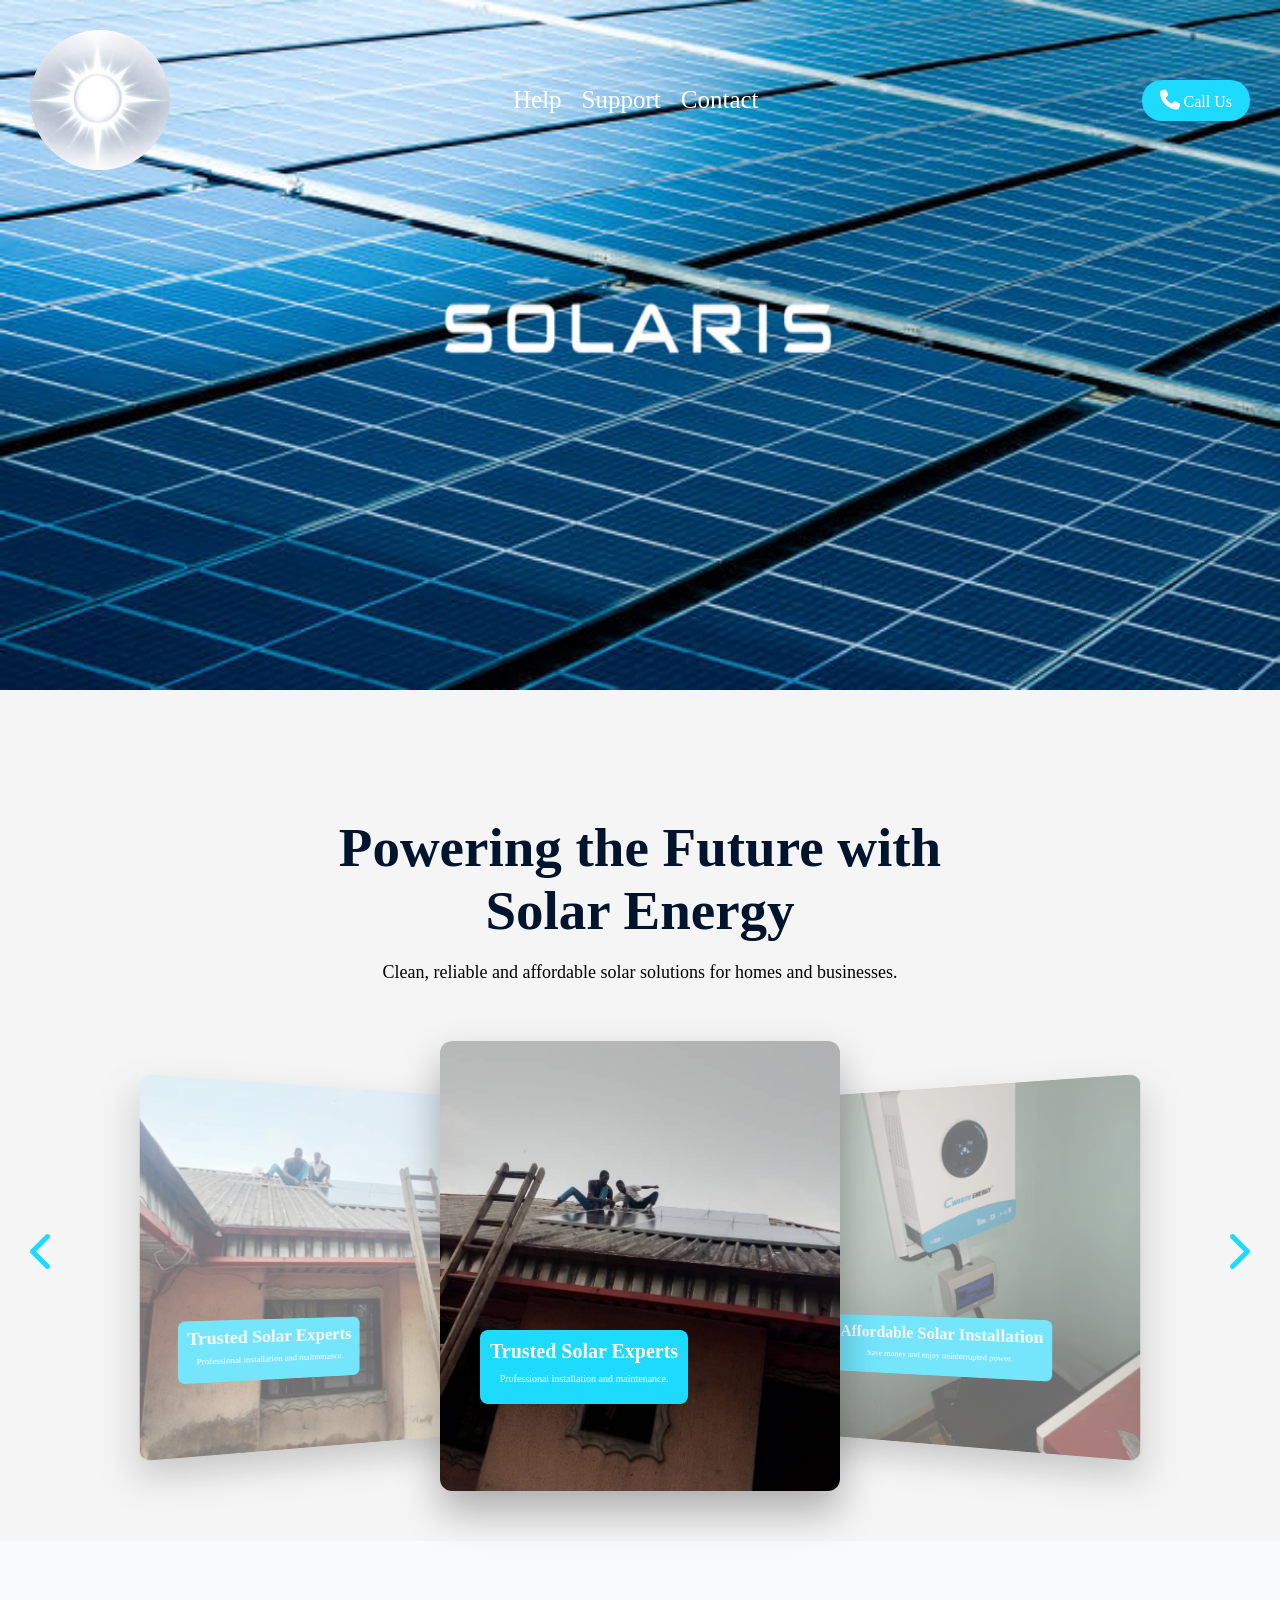
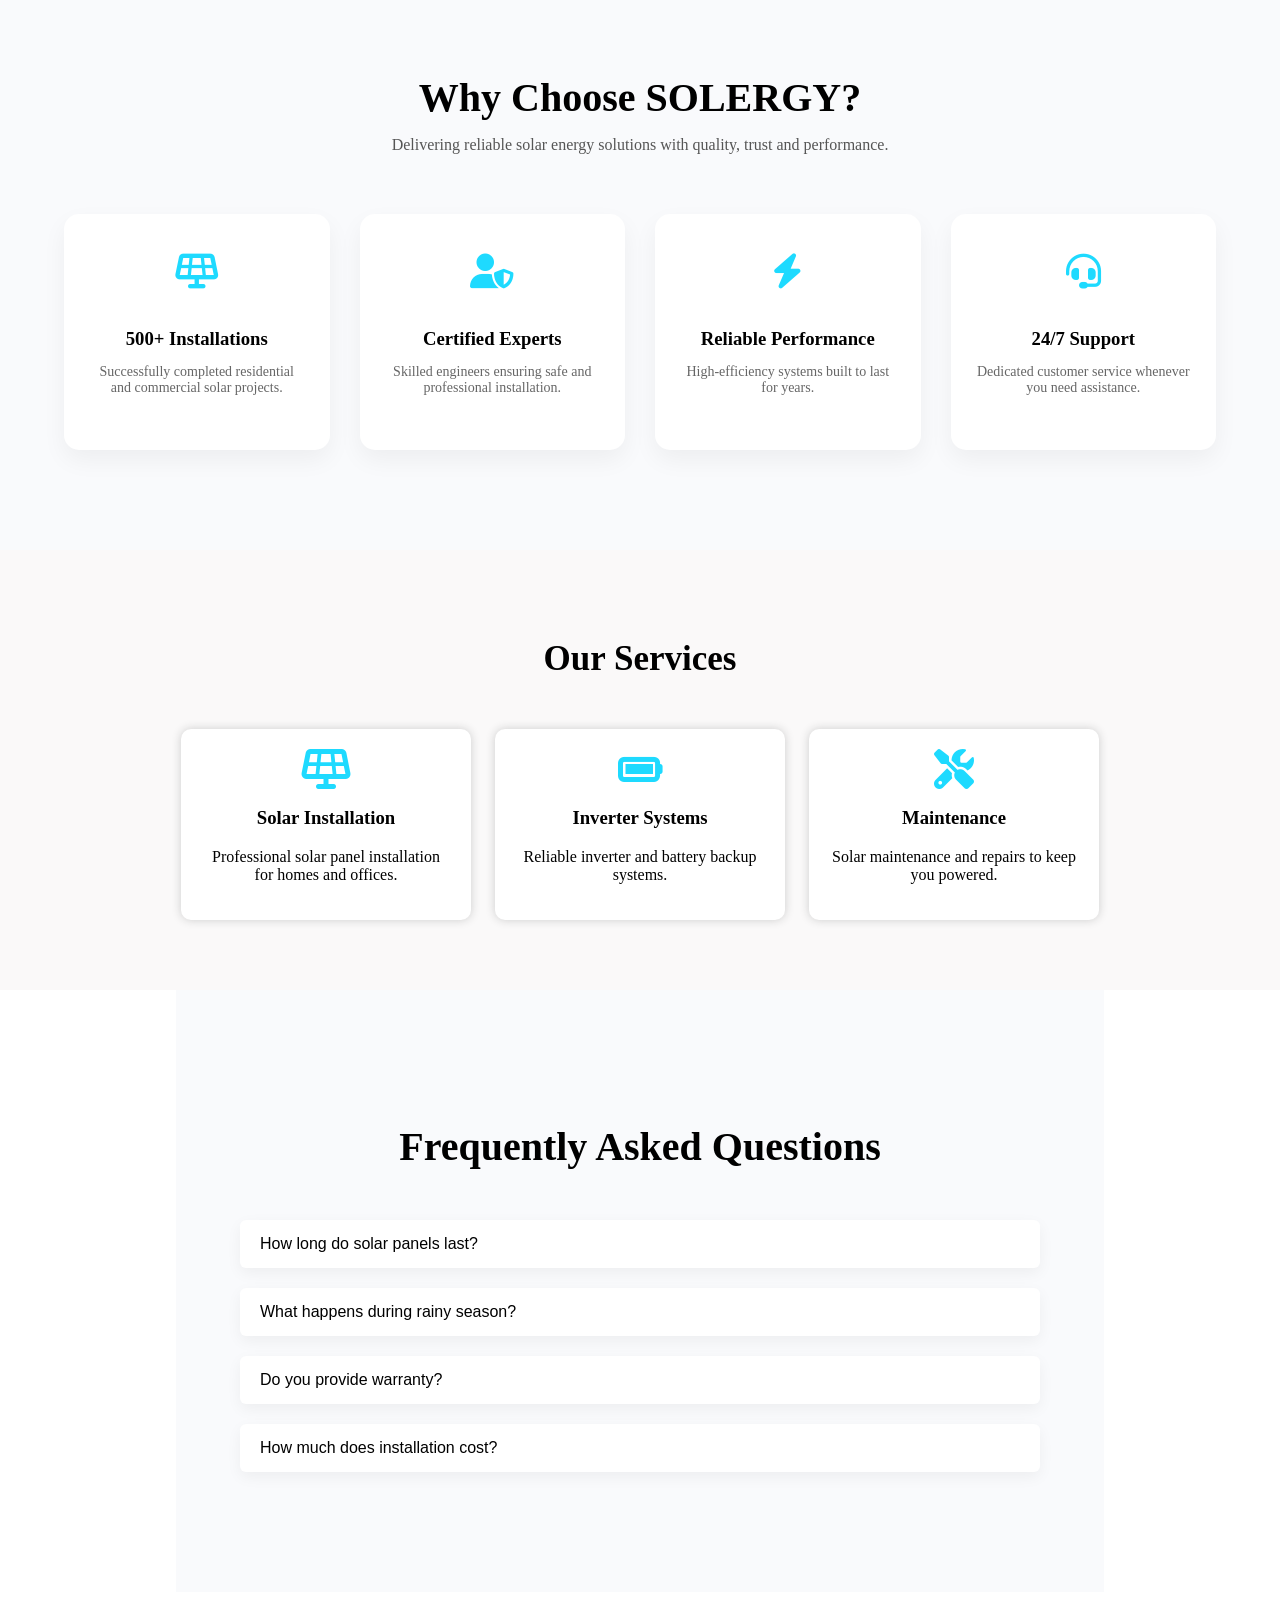
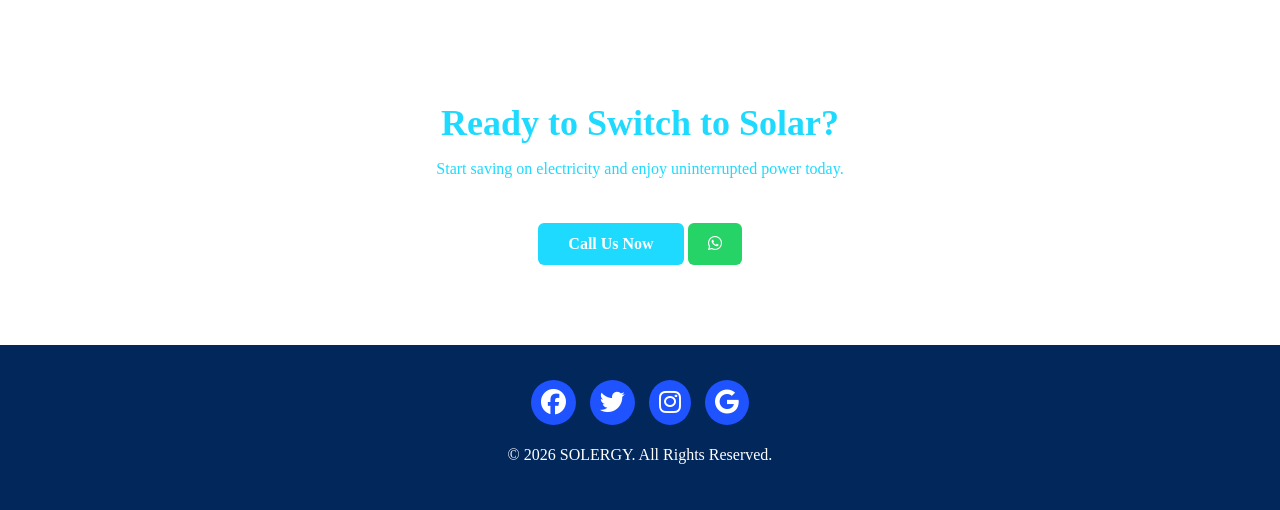
==== index.html @ 92fc2ad8 "I made changes to every file" ====
<!DOCTYPE html>
<html lang="en">
<head>
    <meta charset="UTF-8">
    <meta name="viewport" content="width=device-width, initial-scale=1.0">
    <link rel="stylesheet" href="index.css">
    <link rel="shortcut icon" href="images/new-folder-1/logoimg2.png" type="image/x-icon">
    <link rel="stylesheet" href="https://cdnjs.cloudflare.com/ajax/libs/font-awesome/6.6.0/css/all.min.css" />
    <title>SOLERGY</title>
</head>
<body>
    <header class="navbar">
        <div class="flex">
            <div class="logo-img">
                <img src="images/new-folder-1/logoimg2.png" alt="logo" class="logo-img">
            </div>
            <div class="help">
                <ul>
                    <li>Help</li>
                    <li>Support</li>
                    <li>Contact</li>
                </ul>
            </div>
            <div class="nav-right">
                <a href="tel:+2348136838517" class="call-btn">
                    <i class="fa fa-phone"></i> Call Us
                </a>
            </div>
        </div>
        <div class="logo">
            <img src="images/new-folder-1/SOLARIS.png" alt="logo2" class="logo-img-2">
        </div>
    </header>
    <section class="hero">

        <div class="hero-left">
            <h2>Powering the Future with Solar Energy</h2>
            <p>
                Clean, reliable and affordable solar solutions for homes and businesses.
            </p>
        </div>

        <div class="hero-right">
            <div class="slider">

                <div class="slide active">
                    <img src="images/new-folder-1/slide1.jpg" alt="Solar 1">
                    <div class="slide-content">
                        <h2>Trusted Solar Experts</h2>
                        <p>Professional installation and maintenance.</p>
                    </div>
                </div>

                <div class="slide">
                    <img src="images/new-folder-1/slide2.jpg" alt="Solar 2">
                    <div class="slide-content">
                        <h2>Affordable Solar Installation</h2>
                        <p>Save money and enjoy uninterrupted power.</p>
                    </div>
                </div>

                <div class="slide">
                    <img src="images/new-folder-1/slide3.jpg" alt="Solar 3">
                    <div class="slide-content">
                        <h2>Powering Nigeria With Clean Energy</h2>
                        <p>Reliable solar solutions for homes & businesses.</p>
                    </div>
                </div>

                <div class="slide">
                    <img src="images/new-folder-1/slide4.jpg" alt="Solar 4">
                    <div class="slide-content">
                        <h2>Trusted Solar Experts</h2>
                        <p>Professional installation and maintenance.</p>
                    </div>
                </div>

                <div class="slide">
                    <img src="images/new-folder-1/slide5.jpg" alt="Solar 5">
                    <div class="slide-content">
                        <h2>Trusted Solar Experts</h2>
                        <p>Professional installation and maintenance.</p>
                    </div>
                </div>

                <div class="slide">
                    <img src="images/new-folder-1/slide6.jpg" alt="Solar 6">
                    <div class="slide-content">
                        <h2>Trusted Solar Experts</h2>
                        <p>Professional installation and maintenance.</p>
                    </div>
                </div>

                <div class="slide">
                    <img src="images/new-folder-1/slide7.jpg" alt="Solar 7">
                    <div class="slide-content">
                        <h2>Trusted Solar Experts</h2>
                        <p>Professional installation and maintenance.</p>
                    </div>
                </div>

                <div class="slide">
                    <img src="images/new-folder-1/slide8.jpg" alt="Solar 8">
                    <div class="slide-content">
                        <h2>Trusted Solar Experts</h2>
                        <p>Professional installation and maintenance.</p>
                    </div>
                </div>

                <button class="prev"><i class="fa fa-chevron-left"></i></button>
                <button class="next"><i class="fa fa-chevron-right"></i></button>
            </div>
        </div>
    </section>

    <section class="why-us">
        <div class="container">
            <h2>Why Choose SOLERGY?</h2>
            <p class="why-sub">
                Delivering reliable solar energy solutions with quality, trust and performance.
            </p>

            <div class="why-grid">

                <div class="why-card">
                    <i class="fa-solid fa-solar-panel"></i>
                    <h3>500+ Installations</h3>
                    <p>Successfully completed residential and commercial solar projects.</p>
                </div>

                <div class="why-card">
                    <i class="fa-solid fa-user-shield"></i>
                    <h3>Certified Experts</h3>
                    <p>Skilled engineers ensuring safe and professional installation.</p>
                </div>

                <div class="why-card">
                    <i class="fa-solid fa-bolt"></i>
                    <h3>Reliable Performance</h3>
                    <p>High-efficiency systems built to last for years.</p>
                </div>

                <div class="why-card">
                    <i class="fa-solid fa-headset"></i>
                    <h3>24/7 Support</h3>
                    <p>Dedicated customer service whenever you need assistance.</p>
                </div>

            </div>
        </div>
    </section>

    <section class="services">
        <h2>Our Services</h2>

        <div class="service-box">
            <i class="fa-solid fa-solar-panel"></i>
            <h3>Solar Installation</h3>
            <p>Professional solar panel installation for homes and offices.</p>
        </div>

        <div class="service-box">
            <i class="fa-solid fa-battery-full"></i>
            <h3>Inverter Systems</h3>
            <p>Reliable inverter and battery backup systems.</p>
        </div>

        <div class="service-box">
            <i class="fa-solid fa-screwdriver-wrench"></i>
            <h3>Maintenance</h3>
            <p>Solar maintenance and repairs to keep you powered.</p>
        </div>
    </section>

    <section class="faq">
        <h2>Frequently Asked Questions</h2>

        <div class="faq-item">
            <button class="faq-question">
                How long do solar panels last?
            </button>
            <div class="faq-answer">
                <p>Solar panels typically last 25-30 years with proper maintenance.</p>
            </div>
        </div>

        <div class="faq-item">
            <button class="faq-question">
                What happens during rainy season?
            </button>
            <div class="faq-answer">
                <p>Solar panels still generate power during cloudy days, and battery systems store excess energy.</p>
            </div>
        </div>

        <div class="faq-item">
            <button class="faq-question">
                Do you provide warranty?
            </button>
            <div class="faq-answer">
                <p>Yes, we offer manufacturer warranty and installation guarantee.</p>
            </div>
        </div>

        <div class="faq-item">
            <button class="faq-question">
                How much does installation cost?
            </button>
            <div class="faq-answer">
                <p>Costs depend on your power needs. Contact us for a customized quote.</p>
            </div>
        </div>
    </section>

    <section class="cta">
        <h2>Ready to Switch to Solar?</h2>
        <p>Start saving on electricity and enjoy uninterrupted power today.</p>
        <a href="tel:+2348136838517" class="cta-btn">Call Us Now</a>

        <a href="https://wa.me/2348136838517?text=Hello%20I%20am%20interested%20in%20your%20solar%20installation%20services" 
        class="whatsapp-float" 
        target="_blank">
        <i class="fab fa-whatsapp"></i>
    </a>
    </section>

    <footer>
        <div class="social-links">
            <span>
                <i class="fab fa-facebook"></i>
                <i class="fab fa-twitter"></i>
                <i class="fab fa-instagram"></i>
                <i class="fab fa-google"></i>
            </span>
        </div>
        <p>© 2026 SOLERGY. All Rights Reserved.</p>
    </footer>

    <script src="index.js"></script>
</body>
</html>
---- index.css ----
body{
    margin: 0;
    padding: 0;
}
.logo {
    display: flex;
    justify-content: center;
    align-items: center;
}

.logo-img {
    width: 140px;
    height: 140px;
    border: none;
    border-radius: 70px;
}
.logo-img-2{
    width: 700px;
    height: 700px;
    margin-top: -200px;
}

.navbar {
    background: url('./images/new-folder-1/solar10.jpg') no-repeat center center;
    background-size: cover;
    display: grid;
    height: 70vh;
    padding: 30px;
}
.flex {
    display: flex;
    justify-content: space-between;
    align-items: center;
}

.nav-right {
    display: flex;
    align-items: center;
    color: #fff;
}

.nav-right i {
    font-size: 20px;
    cursor: pointer;
}

.call-btn {
    background: rgb(30, 218, 255);
    padding: 10px 18px;
    border-radius: 20px;
    color: #fff;
    text-decoration: none;
    font-size: 16px;
}

.call-btn:hover {
    background: #0051cc;
}
.help{
    display: flex;
    align-items: center;
    color: #fff;
}
.help ul{
    display: flex;
    list-style: none;
    gap: 20px;
    cursor: pointer;
    font-size: 25px;
    margin-right: 80px;
}
.help li:hover{
    color: rgb(30, 218, 255);
}
/* .social-links {
    display: flex;
    justify-content: center;
    gap: 15px;
    margin-bottom: 10px;
} */
.hero {
    display: flex;
    flex-direction: column;
    align-items: center;
    justify-content: center;
    text-align: center;
    padding: 80px 5%;
    gap: 40px;
    background: #f5f5f5;
}


.hero-left {
    max-width: 700px;
}

.hero-left h2 {
    font-size: 55px;
    margin-bottom: 20px;
    color: #01142e;
    font-family: 'Times New Roman', Times, serif;
}

.hero-left p {
    font-size: 18px;
}

.hero-right {
    display: flex;
    justify-content: center;
    width: 100%;
    gap: 100px;
}

/* .slider {
    width: 100%;
    max-width: 600px;
    height: 400px;
} */


.slider {
    position: relative;
    width: 650px;
    height: 420px;
    margin: auto;
    perspective: 1200px;
}

.slide {
    position: absolute;
    top: 0;
    left: 50%;
    transform: translateX(-50%) scale(0.7);
    opacity: 0;
    transition: all 0.6s ease;
    z-index: 0;
}

.slide img {
    width: 400px;
    height: 450px;
    object-fit: cover;
    border-radius: 12px;
    box-shadow: 0 20px 40px rgba(0,0,0,0.3);
}

.slide.active {
    transform: translateX(-50%) scale(1);
    opacity: 1;
    z-index: 3;
}

.slide.prev-slide {
    transform: translateX(-130%) scale(0.8) rotateY(25deg);
    opacity: 0.6;
    z-index: 2;
}

.slide.next-slide {
    transform: translateX(30%) scale(0.8) rotateY(-25deg);
    opacity: 0.6;
    z-index: 2;
}

.prev, .next {
    position: absolute;
    top: 50%;
    transform: translateY(-50%);
    width: 55px;
    height: 55px;
    border-radius: 50%;
    background: #f5f5f5;
    border: none;
    color: rgb(30, 218, 255);
    font-size: 40px;
    cursor: pointer;
    z-index: 10;
    transition: 0.3s ease;
    display: flex;
    align-items: center;
    justify-content: center;
}

.prev {
    left: -300px;
}

.next {
    right: -300px;
}

.slide-content {
    position: absolute;
    bottom: 20%;
    left: 10%;
    color: #fff;
    background: rgb(30, 218, 255);
    padding: 10px;
    border-radius: 8px;
}

.slide-content h2 {
    font-size: 20px;
    margin: 0;
}

.slide-content p {
    font-size: 10px;
}

.why-us {
    padding: 100px 5%;
    background: #f9fafc;
    text-align: center;
}

.why-us h2 {
    font-size: 40px;
    margin-bottom: 15px;
}

.why-sub {
    max-width: 600px;
    margin: 0 auto 60px;
    color: #555;
}

.why-grid {
    display: grid;
    grid-template-columns: repeat(auto-fit, minmax(250px, 1fr));
    gap: 30px;
}

.why-card {
    background: white;
    padding: 40px 25px;
    border-radius: 15px;
    box-shadow: 0 10px 25px rgba(0,0,0,0.05);
    transition: 0.3s ease;
}

.why-card i {
    font-size: 35px;
    color: rgb(30, 218, 255);
    margin-bottom: 20px;
}

.why-card h3 {
    margin-bottom: 10px;
}

.why-card p {
    font-size: 14px;
    color: #666;
}

.why-card:hover {
    transform: translateY(-10px);
    box-shadow: 0 15px 35px rgba(0,0,0,0.1);
}

.services {
    padding: 60px 20px;
    text-align: center;
    background-color: rgb(250, 249, 249);
}

.services h2 {
    font-size: 35px;
    margin-bottom: 40px;
}

.service-box {
    display: inline-block;
    width: 250px;
    padding: 20px;
    margin: 10px;
    box-shadow: 0 0 10px #ccc;
    border-radius: 10px;
    background-color: #fff;
    transition: 0.3s ease;
}

.service-box:hover {
    transform: translateY(-10px);
}

.service-box i {
    font-size: 40px;
    color: rgb(30, 218, 255);
}

.faq {
    padding: 100px 5%;
    background: #f9fafc;
    max-width: 800px;
    margin: auto;
}

.faq h2 {
    text-align: center;
    font-size: 40px;
    margin-bottom: 50px;
}

.faq-item {
    margin-bottom: 20px;
}

.faq-question {
    width: 100%;
    padding: 15px 20px;
    font-size: 16px;
    background: white;
    border: none;
    text-align: left;
    cursor: pointer;
    border-radius: 6px;
    box-shadow: 0 5px 15px rgba(0,0,0,0.05);
    transition: 0.3s;
}

.faq-question:hover {
    background: rgb(30, 218, 255);
    color: white;
}

.faq-answer {
    max-height: 0;
    overflow: hidden;
    transition: max-height 0.4s ease;
    background: white;
    padding: 0 20px;
}

.faq-answer p {
    padding: 15px 0;
    color: #555;
}

.cta {
    background: white;
    color: rgb(30, 218, 255);
    text-align: center;
    padding: 80px 20px;
}

.cta h2 {
    font-size: 36px;
    margin-bottom: 15px;
}

.cta p {
    margin-bottom: 25px;
}

.cta-btn {
    display: inline-block;
    padding: 12px 30px;
    background: rgb(30, 218, 255);
    color: white;
    text-decoration: none;
    border-radius: 6px;
    font-weight: bold;
    transition: 0.3s;
}

.cta-btn:hover {
    background: #1e4eff;
}

.whatsapp-float {
    display: inline-block;
    margin-top: 20px;
    background: #25D366;
    color: white;
    padding: 12px 20px;
    border-radius: 6px;
    text-decoration: none;
    font-weight: bold;
    transition: 0.3s ease;
}

.whatsapp-float:hover {
    transform: scale(1.1);
    box-shadow: 0 10px 25px rgba(0,0,0,0.3);
}

@keyframes pulse {
    0% { transform: scale(1); }
    50% { transform: scale(1.1); }
    100% { transform: scale(1); }
}

.whatsapp-float {
    animation: pulse 2s infinite;
}

footer {
    background: #02275b;
    color: #fff;
    text-align: center;
    padding: 30px;
}
.social-links i {
    background: rgb(30, 83, 255);
    padding: 10px;
    border-radius: 50%;
    margin: 5px;
    font-size: 25px;
    cursor: pointer;
}

/* @media (max-width: 768px) {
    .help ul {
        display: none;
        flex-direction: column;
        background: #000;
        position: absolute;
        top: 80px;
        right: 20px;
        padding: 20px;
    }

    .menu-icon {
        display: block;
    }
} */

@media (max-width: 768px) {
    .slider {
        width: auto;
        height: 300px;
    }

    .slide.prev-slide,
    .slide.next-slide {
        display: none;
    }

    .prev {
        position: absolute;
        width: 30px;
        height: 30px;
        font-size: 20px;
    }
    .next {
        position: absolute;
        width: 30px;
        height: 30px;
        font-size: 20px;
    }

    .slide-content h2 {
        font-size: 22px;
    }

    .slide-content p {
        font-size: 14px;
    }
}

@media (max-width: 768px) {

    .flex {
        flex-direction: column;
        gap: 20px;
        align-items: center;
        justify-content: center;
    }

    .help ul {
        margin-left: 10%;
        gap: 20px;
        font-size: 20px;
    }

    .call-btn {
        width: 80px;
    }

    .logo-img {
        width: 180px;
        height: 180px;
        border-radius: 50%;
    }

    .logo-img-2 {
        width: 400px;
        height: 300px;
        margin-top: -50px;
    }

}
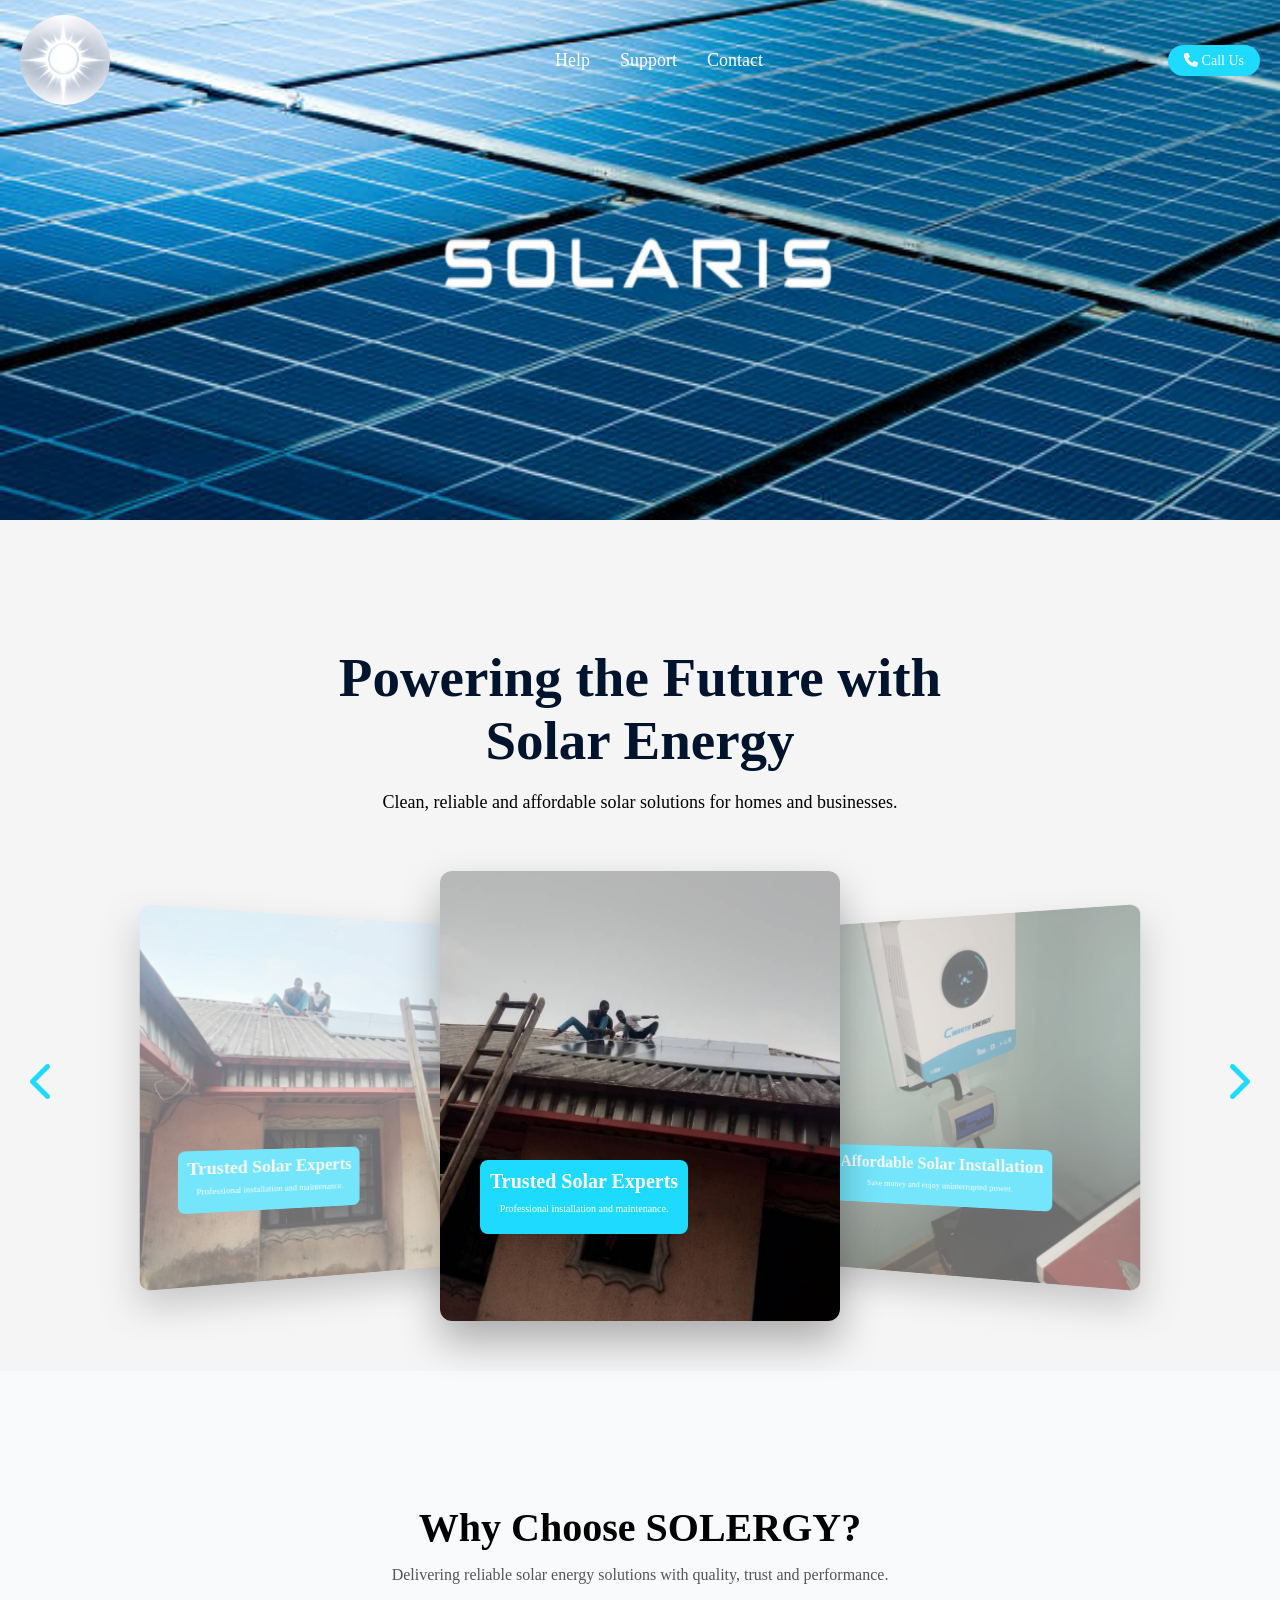
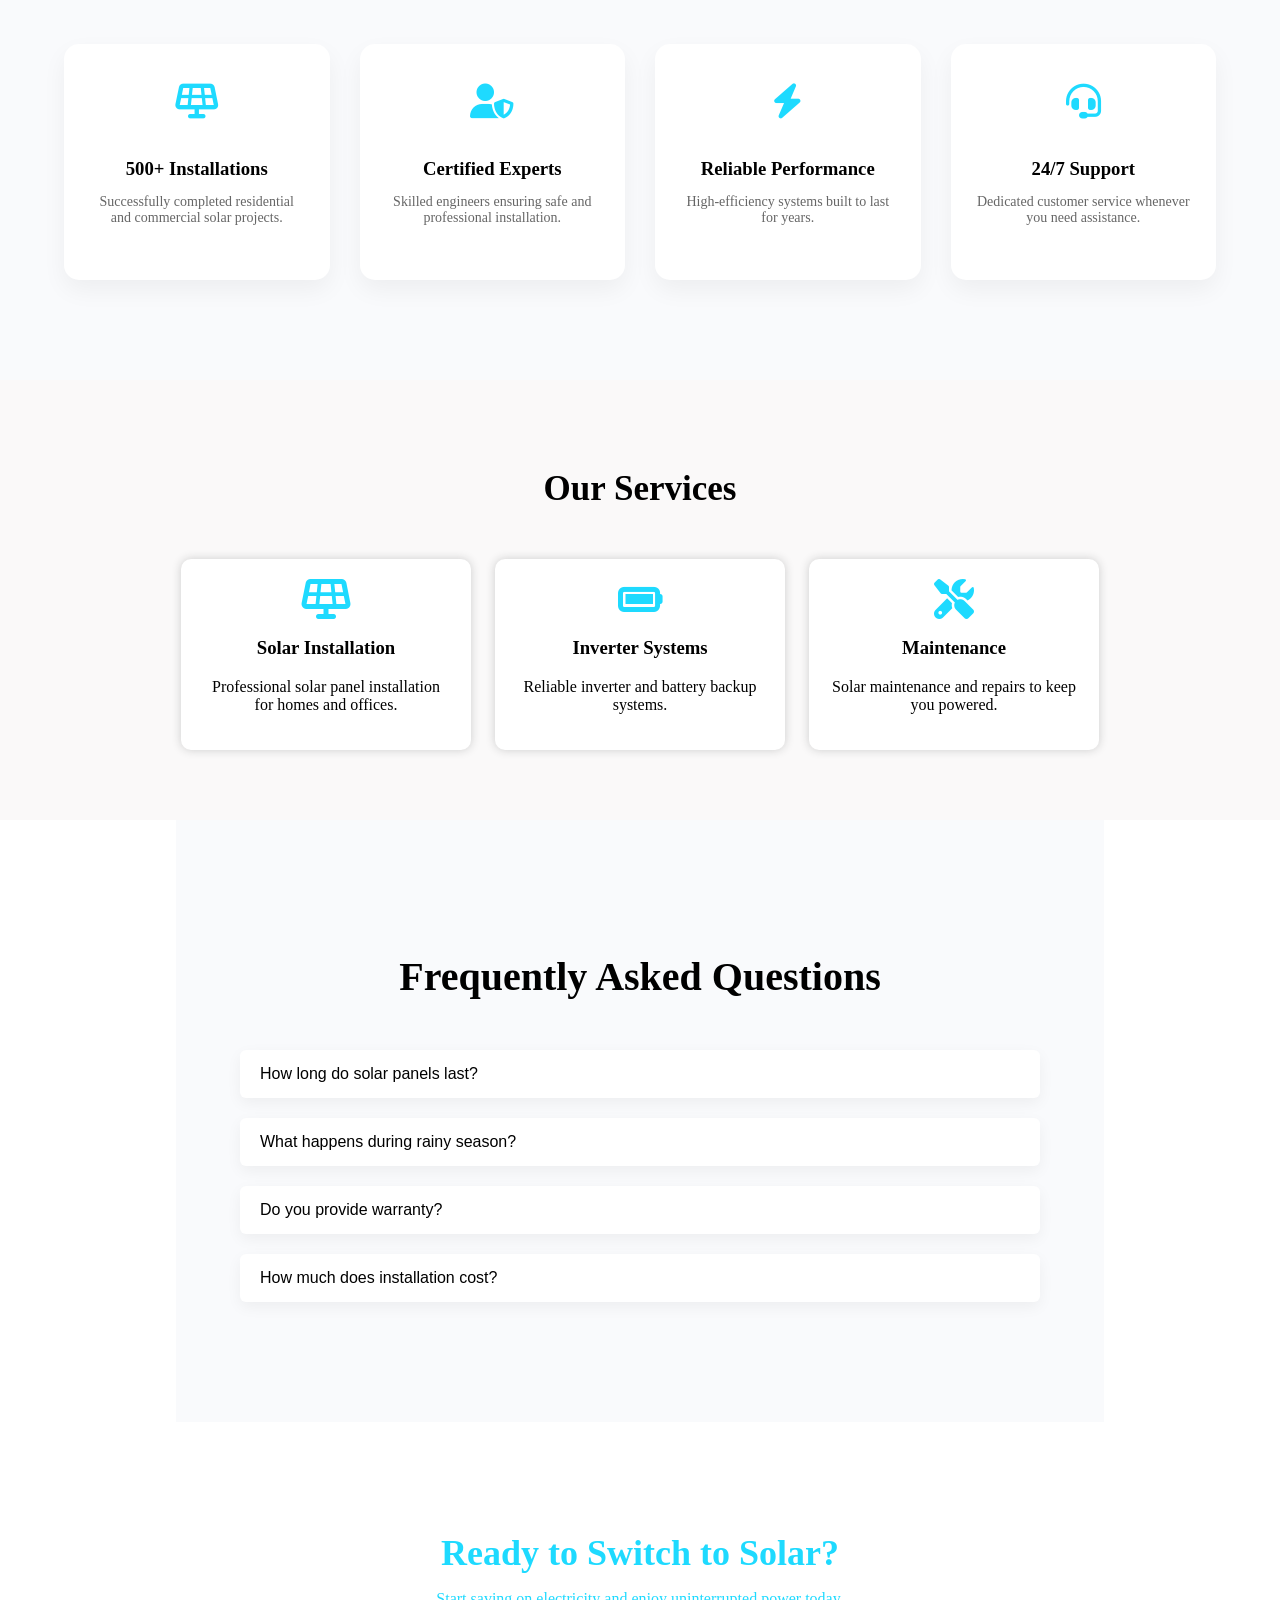
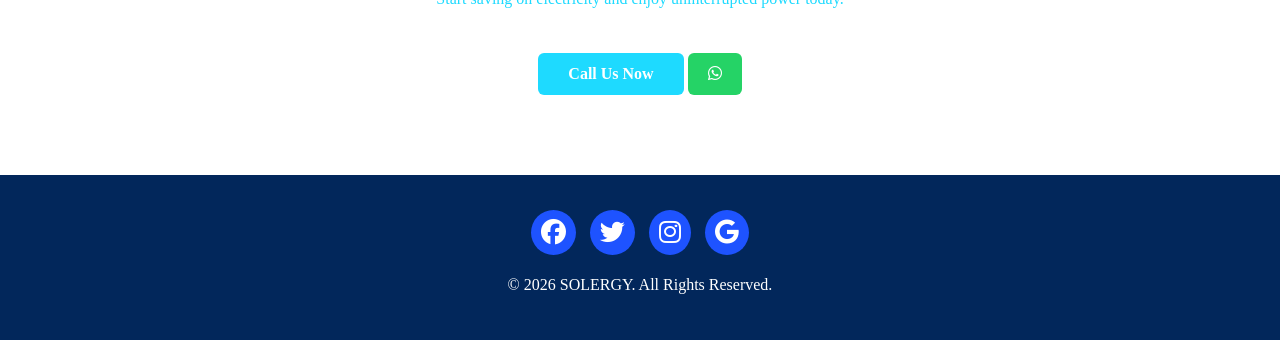
==== commit 1f3a7df4: ""I made canges to the file"" ====
--- a/index.html
+++ b/index.html
@@ -14,6 +14,11 @@
             <div class="logo-img">
                 <img src="images/new-folder-1/logoimg2.png" alt="logo" class="logo-img">
             </div>
+
+            <div class="menu-toggle" onclick="toggleMenu()">
+                <i class="fa fa-bars"></i>
+            </div>
+
             <div class="help">
                 <ul>
                     <li>Help</li>
--- a/index.css
+++ b/index.css
@@ -18,59 +18,58 @@
     width: 700px;
     height: 700px;
     margin-top: -200px;
+    margin-bottom: -100px;
 }
 
 .navbar {
     background: url('./images/new-folder-1/solar10.jpg') no-repeat center center;
     background-size: cover;
-    display: grid;
-    height: 70vh;
-    padding: 30px;
-}
+    padding: 15px 20px;
+}
+
 .flex {
     display: flex;
     justify-content: space-between;
     align-items: center;
 }
 
-.nav-right {
-    display: flex;
-    align-items: center;
-    color: #fff;
-}
-
-.nav-right i {
-    font-size: 20px;
+.logo-img img,
+.logo-img {
+    width: 90px;
+    height: 90px;
+}
+
+.help ul {
+    display: flex;
+    list-style: none;
+    gap: 30px;
+    font-size: 18px;
+    color: white;
+}
+
+.help li {
+    cursor: pointer;
+    transition: 0.3s;
+}
+
+.help li:hover {
+    color: rgb(30, 218, 255);
+}
+
+.menu-toggle {
+    display: none;
+    font-size: 28px;
+    color: white;
     cursor: pointer;
 }
 
 .call-btn {
     background: rgb(30, 218, 255);
-    padding: 10px 18px;
+    padding: 8px 16px;
     border-radius: 20px;
-    color: #fff;
+    color: white;
     text-decoration: none;
-    font-size: 16px;
-}
-
-.call-btn:hover {
-    background: #0051cc;
-}
-.help{
-    display: flex;
-    align-items: center;
-    color: #fff;
-}
-.help ul{
-    display: flex;
-    list-style: none;
-    gap: 20px;
-    cursor: pointer;
-    font-size: 25px;
-    margin-right: 80px;
-}
-.help li:hover{
-    color: rgb(30, 218, 255);
+    font-size: 14px;
 }
 /* .social-links {
     display: flex;
@@ -429,8 +428,69 @@
 } */
 
 @media (max-width: 768px) {
+
+    .menu-toggle {
+        display: block;
+    }
+
+    .help {
+        position: absolute;
+        top: 80px;
+        right: 20px;
+        background: rgba(0, 0, 0, 0.95);
+        width: 200px;
+        border-radius: 10px;
+        display: none;
+        padding: 20px;
+        box-shadow: 0 10px 30px rgba(0,0,0,0.3);
+    }
+
+    .help ul {
+        flex-direction: column;
+        gap: 15px;
+        font-size: 16px;
+    }
+
+    .help.active {
+        display: block;
+        animation: slideDown 0.3s ease;
+    }
+
+    .nav-right {
+        display: none;
+    }
+
+    .logo-img {
+        width: 70px;
+        height: 70px;
+    }
+
+}
+
+@media (max-width: 768px) {
+    .call-btn {
+        font-size: 0;
+    }
+
+    .call-btn i {
+        font-size: 18px;
+    }
+}
+
+@keyframes slideDown {
+    from {
+        opacity: 0;
+        transform: translateY(-10px);
+    }
+    to {
+        opacity: 1;
+        transform: translateY(0);
+    }
+}
+
+@media (max-width: 768px) {
     .slider {
-        width: auto;
+        width: 300px;
         height: 300px;
     }
 
@@ -440,12 +500,14 @@
     }
 
     .prev {
+        display: none;
         position: absolute;
         width: 30px;
         height: 30px;
         font-size: 20px;
     }
     .next {
+        display: none;
         position: absolute;
         width: 30px;
         height: 30px;
@@ -461,9 +523,9 @@
     }
 }
 
-@media (max-width: 768px) {
-
-    .flex {
+/* @media (max-width: 768px) { */
+
+    /* .flex {
         flex-direction: column;
         gap: 20px;
         align-items: center;
@@ -492,4 +554,4 @@
         margin-top: -50px;
     }
 
-}+} */
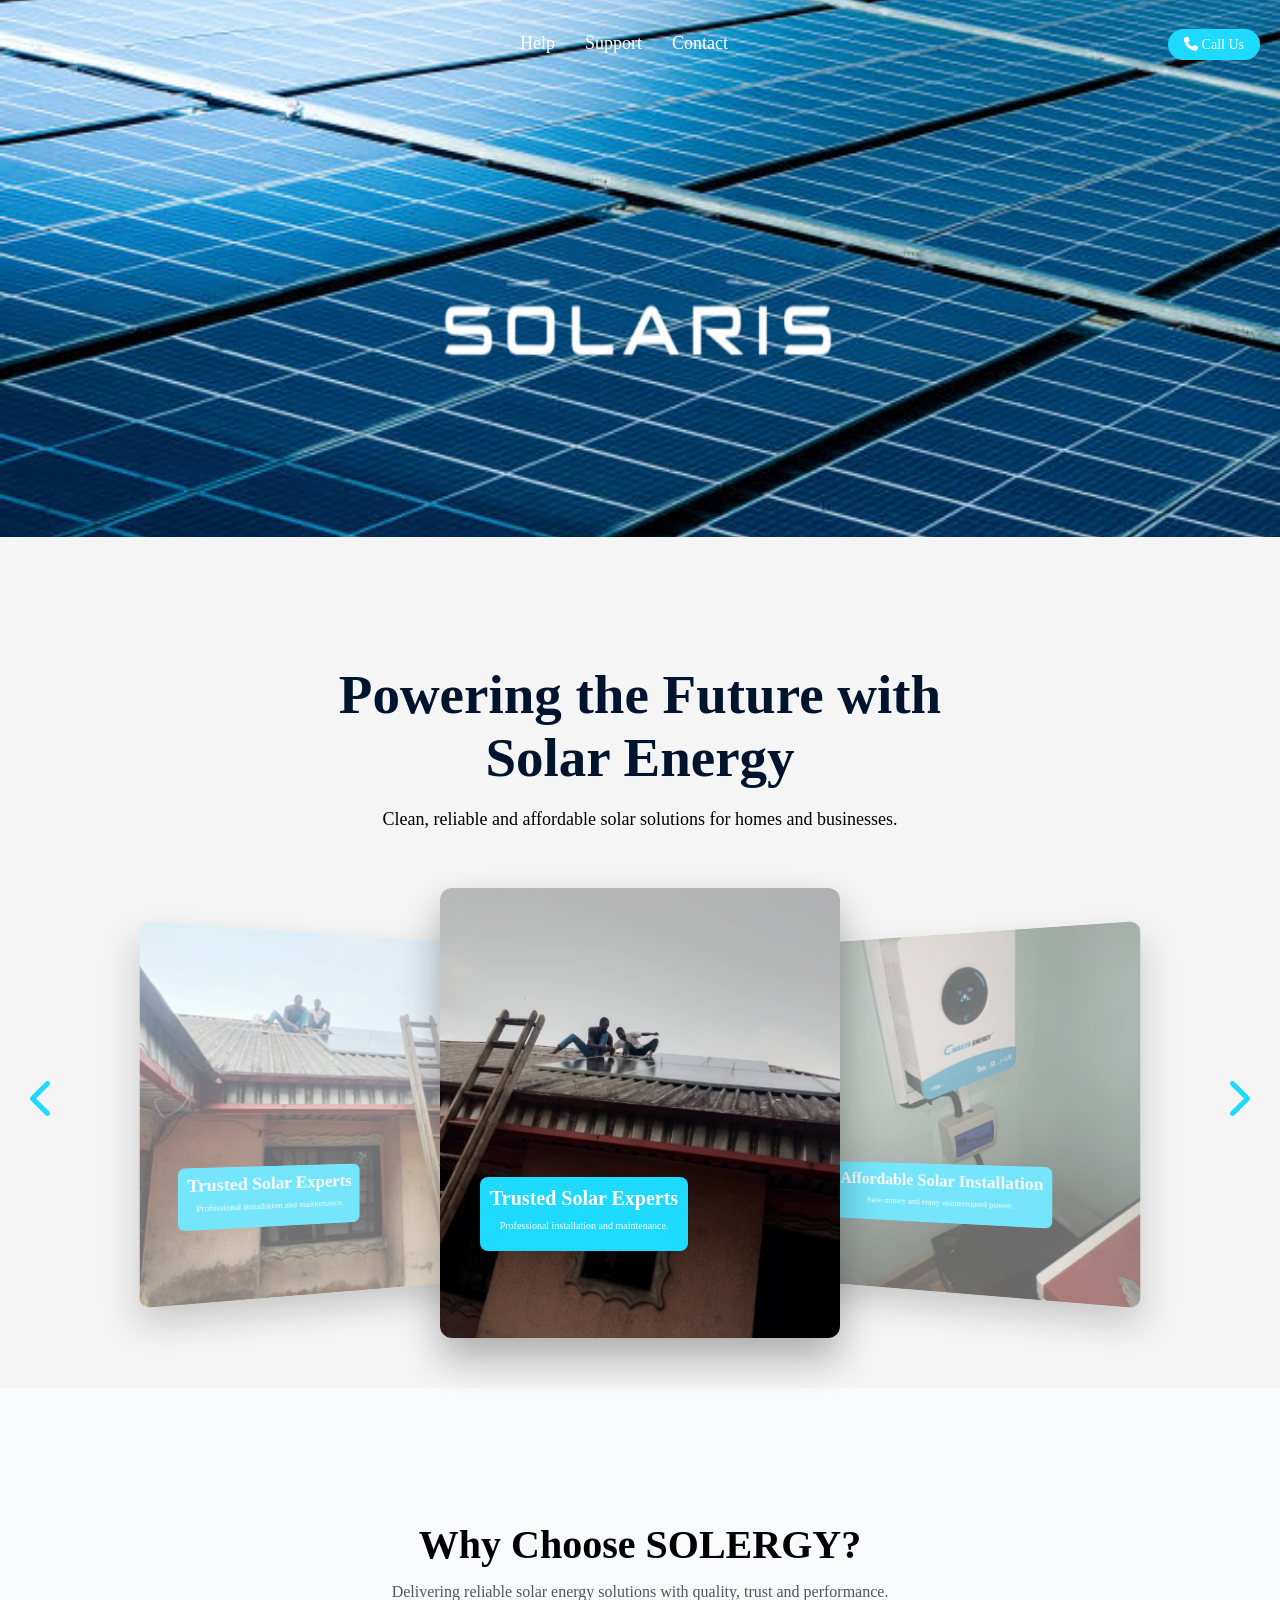
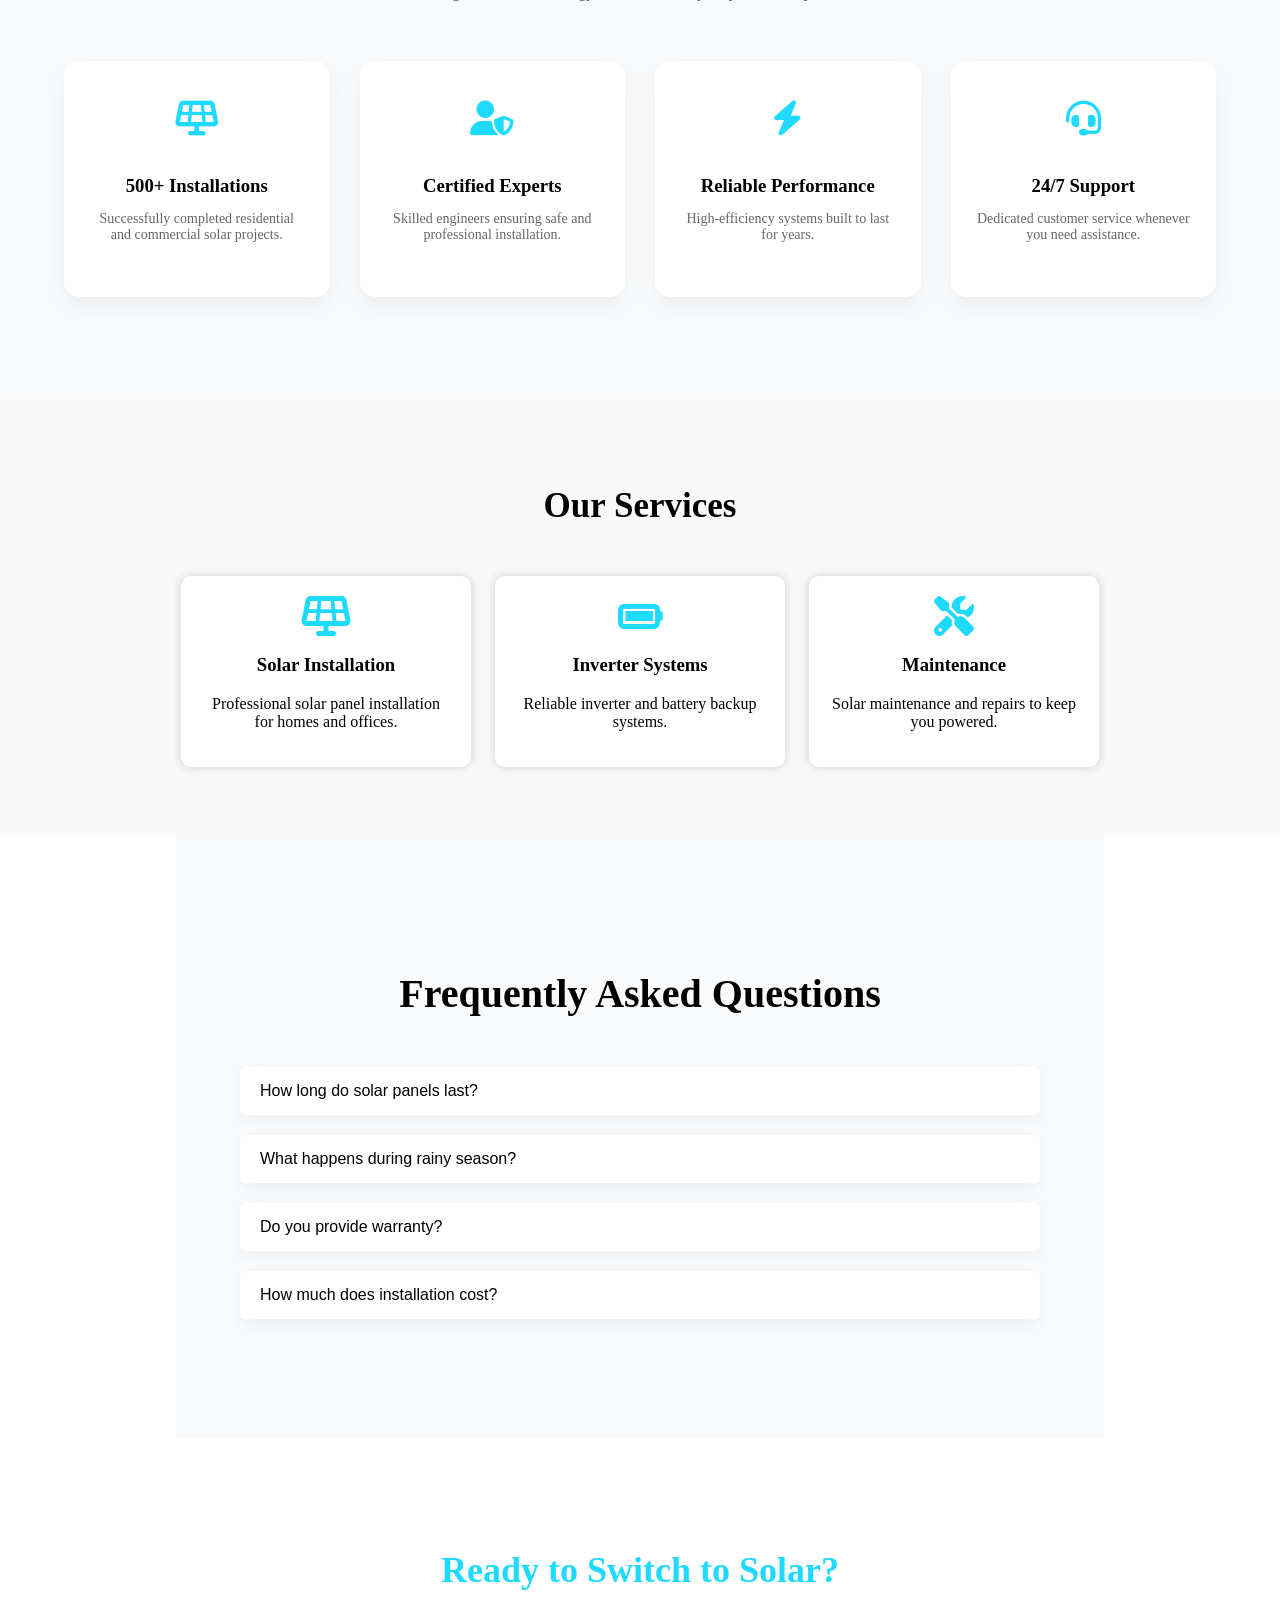
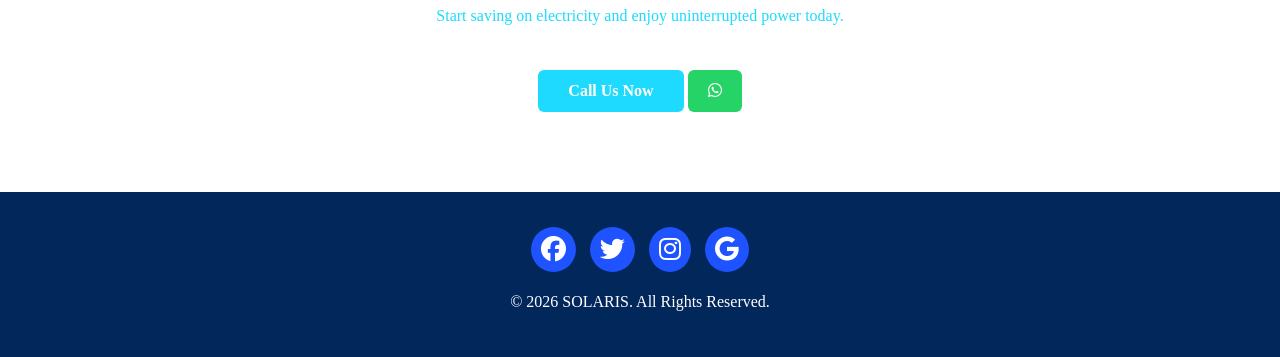
==== commit 20409569: "Just made another change" ====
--- a/index.html
+++ b/index.html
@@ -15,12 +15,12 @@
                 <img src="images/new-folder-1/logoimg2.png" alt="logo" class="logo-img">
             </div>
 
-            <div class="menu-toggle" onclick="toggleMenu()">
+            <div class="menu-icon" onclick="toggleMenu()">
                 <i class="fa fa-bars"></i>
             </div>
 
             <div class="help">
-                <ul>
+                <ul id="navMenu">
                     <li>Help</li>
                     <li>Support</li>
                     <li>Contact</li>
@@ -238,7 +238,7 @@
                 <i class="fab fa-google"></i>
             </span>
         </div>
-        <p>© 2026 SOLERGY. All Rights Reserved.</p>
+        <p>© 2026 SOLARIS. All Rights Reserved.</p>
     </footer>
 
     <script src="index.js"></script>
--- a/index.css
+++ b/index.css
@@ -1,6 +1,7 @@
-body{
+body {
     margin: 0;
     padding: 0;
+    overflow-x: hidden;
 }
 .logo {
     display: flex;
@@ -9,6 +10,7 @@
 }
 
 .logo-img {
+    display: none;
     width: 140px;
     height: 140px;
     border: none;
@@ -17,8 +19,8 @@
 .logo-img-2{
     width: 700px;
     height: 700px;
-    margin-top: -200px;
-    margin-bottom: -100px;
+    margin-top: -100px;
+    margin-bottom: -150px;
 }
 
 .navbar {
@@ -27,10 +29,11 @@
     padding: 15px 20px;
 }
 
-.flex {
-    display: flex;
-    justify-content: space-between;
-    align-items: center;
+.flex{
+    display:flex;
+    justify-content:space-between;
+    align-items:center;
+    position:relative;
 }
 
 .logo-img img,
@@ -38,7 +41,9 @@
     width: 90px;
     height: 90px;
 }
-
+.help {
+    margin-left: 460px;
+}
 .help ul {
     display: flex;
     list-style: none;
@@ -56,7 +61,7 @@
     color: rgb(30, 218, 255);
 }
 
-.menu-toggle {
+.menu-icon {
     display: none;
     font-size: 28px;
     color: white;
@@ -427,36 +432,38 @@
     }
 } */
 
-@media (max-width: 768px) {
-
-    .menu-toggle {
-        display: block;
-    }
-
-    .help {
-        position: absolute;
-        top: 80px;
-        right: 20px;
-        background: rgba(0, 0, 0, 0.95);
-        width: 200px;
-        border-radius: 10px;
-        display: none;
-        padding: 20px;
-        box-shadow: 0 10px 30px rgba(0,0,0,0.3);
-    }
-
-    .help ul {
-        flex-direction: column;
-        gap: 15px;
-        font-size: 16px;
-    }
-
-    .help.active {
-        display: block;
-        animation: slideDown 0.3s ease;
-    }
-
-    .nav-right {
+@media (max-width:768px){
+
+    .menu-icon{
+        display:block;
+        position:absolute;
+        right:20px;
+        top:20px;
+    }
+
+    .help ul{
+        display:none;
+        flex-direction:column;
+        background:#01142e;
+        position:absolute;
+        top:70px;
+        right:20px;
+        width:180px;
+        padding:15px;
+        border-radius:8px;
+        gap:10px;
+    }
+
+    .help ul li{
+        font-size:18px;
+        padding:8px 0;
+    }
+
+    .help ul.active{
+        display:flex;
+    }
+
+        .nav-right {
         display: none;
     }
 
@@ -465,18 +472,23 @@
         height: 70px;
     }
 
-}
-
-@media (max-width: 768px) {
-    .call-btn {
-        font-size: 0;
-    }
-
-    .call-btn i {
-        font-size: 18px;
-    }
-}
-
+    #navMenu{
+        display:none;
+        flex-direction:column;
+        background:#000;
+        position:absolute;
+        top:80px;
+        right:20px;
+        padding:20px;
+        border-radius:10px;
+    }
+
+    #navMenu li{
+        padding:10px 0;
+        font-size:18px;
+    }
+
+}
 @keyframes slideDown {
     from {
         opacity: 0;
@@ -489,11 +501,23 @@
 }
 
 @media (max-width: 768px) {
+    .call-btn {
+        font-size: 0;
+    }
+
+    .call-btn i {
+        font-size: 18px;
+    }
+}
+
+@media (max-width: 768px) {
     .slider {
-        width: 300px;
+        width: 400px;
         height: 300px;
     }
-
+    .hero-left h2{
+        font-size: 40px;
+    }
     .slide.prev-slide,
     .slide.next-slide {
         display: none;
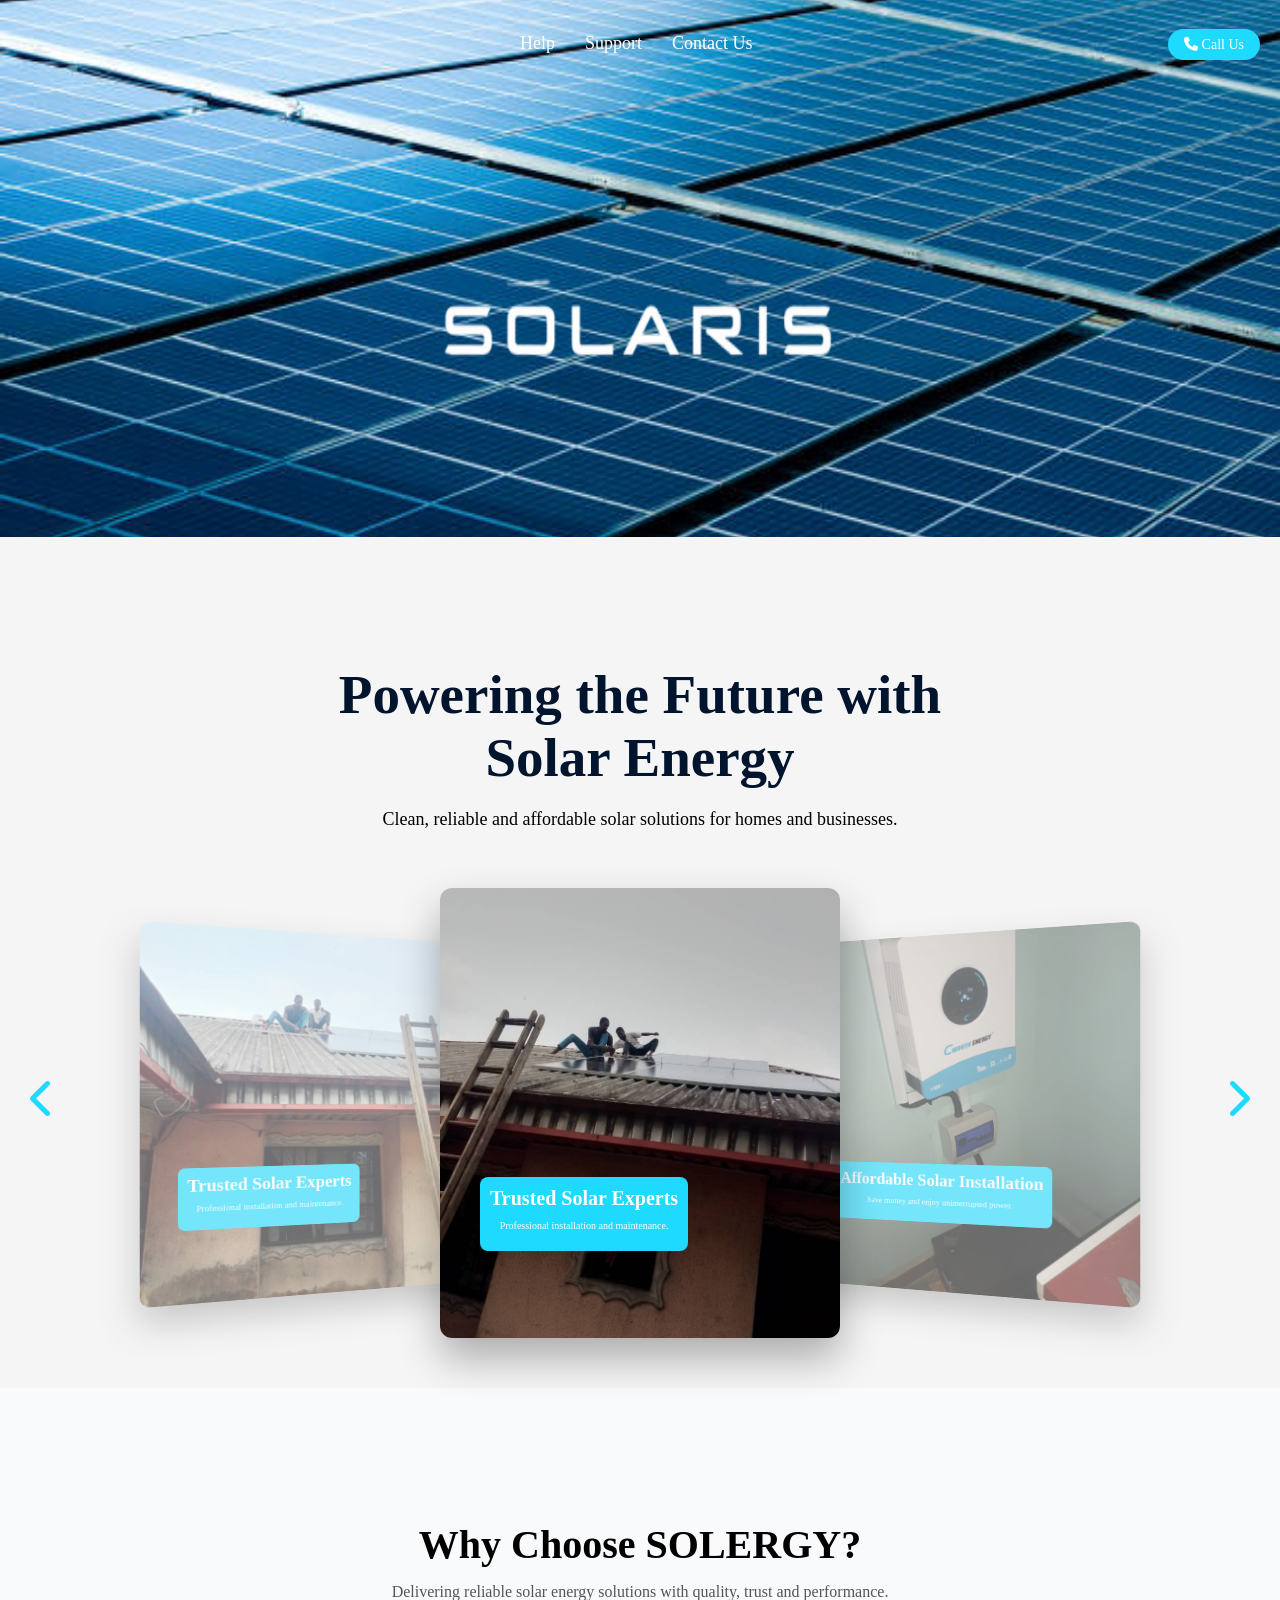
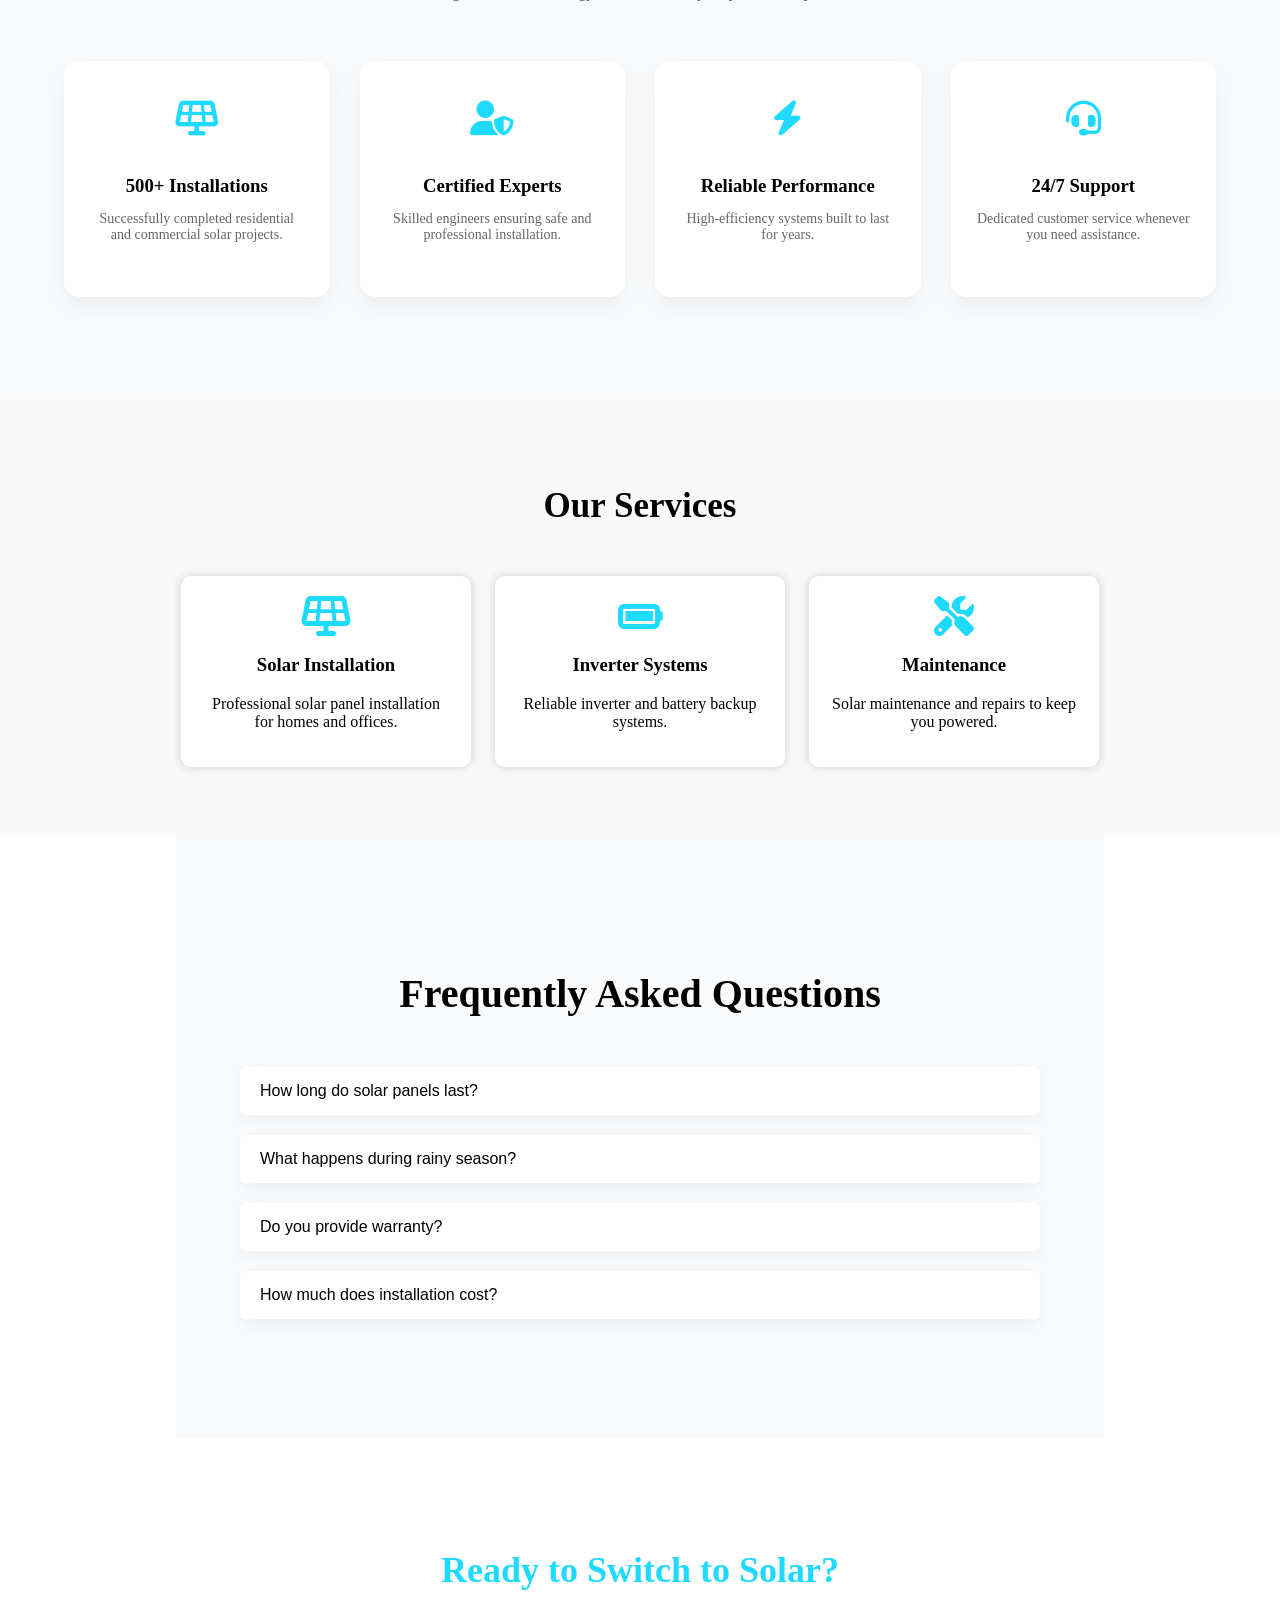
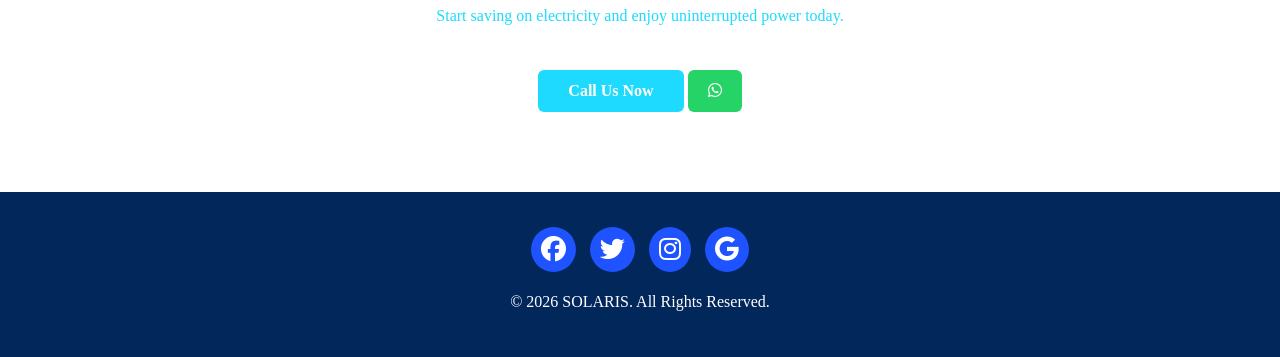
==== commit d826133f: "Changed" ====
--- a/index.html
+++ b/index.html
@@ -6,7 +6,7 @@
     <link rel="stylesheet" href="index.css">
     <link rel="shortcut icon" href="images/new-folder-1/logoimg2.png" type="image/x-icon">
     <link rel="stylesheet" href="https://cdnjs.cloudflare.com/ajax/libs/font-awesome/6.6.0/css/all.min.css" />
-    <title>SOLERGY</title>
+    <title>SOLARIS</title>
 </head>
 <body>
     <header class="navbar">
@@ -23,7 +23,7 @@
                 <ul id="navMenu">
                     <li>Help</li>
                     <li>Support</li>
-                    <li>Contact</li>
+                    <li>Contact Us</li>
                 </ul>
             </div>
             <div class="nav-right">
--- a/index.css
+++ b/index.css
@@ -76,6 +76,7 @@
     text-decoration: none;
     font-size: 14px;
 }
+
 /* .social-links {
     display: flex;
     justify-content: center;
@@ -460,7 +461,8 @@
     }
 
     .help ul.active{
-        display:flex;
+    display:flex;
+    animation: slideDown 0.3s ease;
     }
 
         .nav-right {
@@ -471,23 +473,6 @@
         width: 70px;
         height: 70px;
     }
-
-    #navMenu{
-        display:none;
-        flex-direction:column;
-        background:#000;
-        position:absolute;
-        top:80px;
-        right:20px;
-        padding:20px;
-        border-radius:10px;
-    }
-
-    #navMenu li{
-        padding:10px 0;
-        font-size:18px;
-    }
-
 }
 @keyframes slideDown {
     from {
@@ -545,6 +530,10 @@
     .slide-content p {
         font-size: 14px;
     }
+
+    /* .service-box{
+        width: 300px;
+    } */
 }
 
 /* @media (max-width: 768px) { */
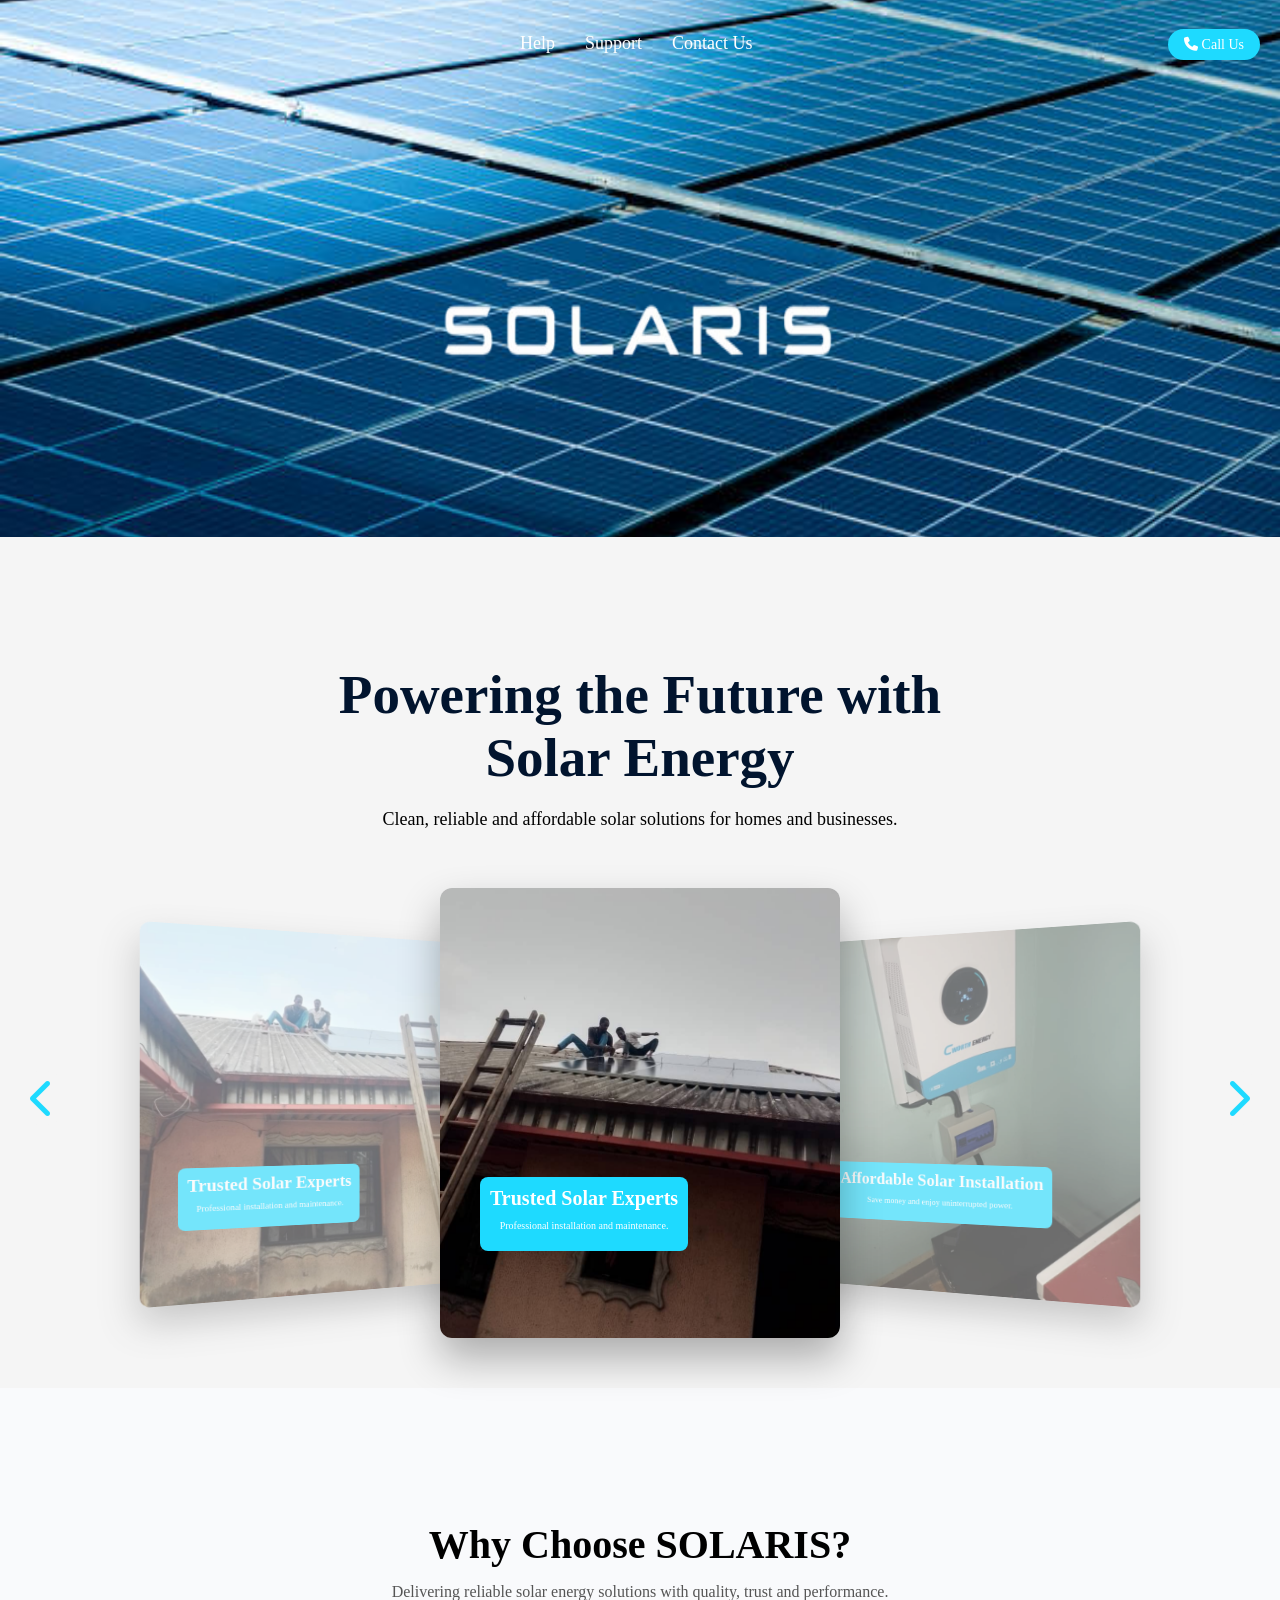
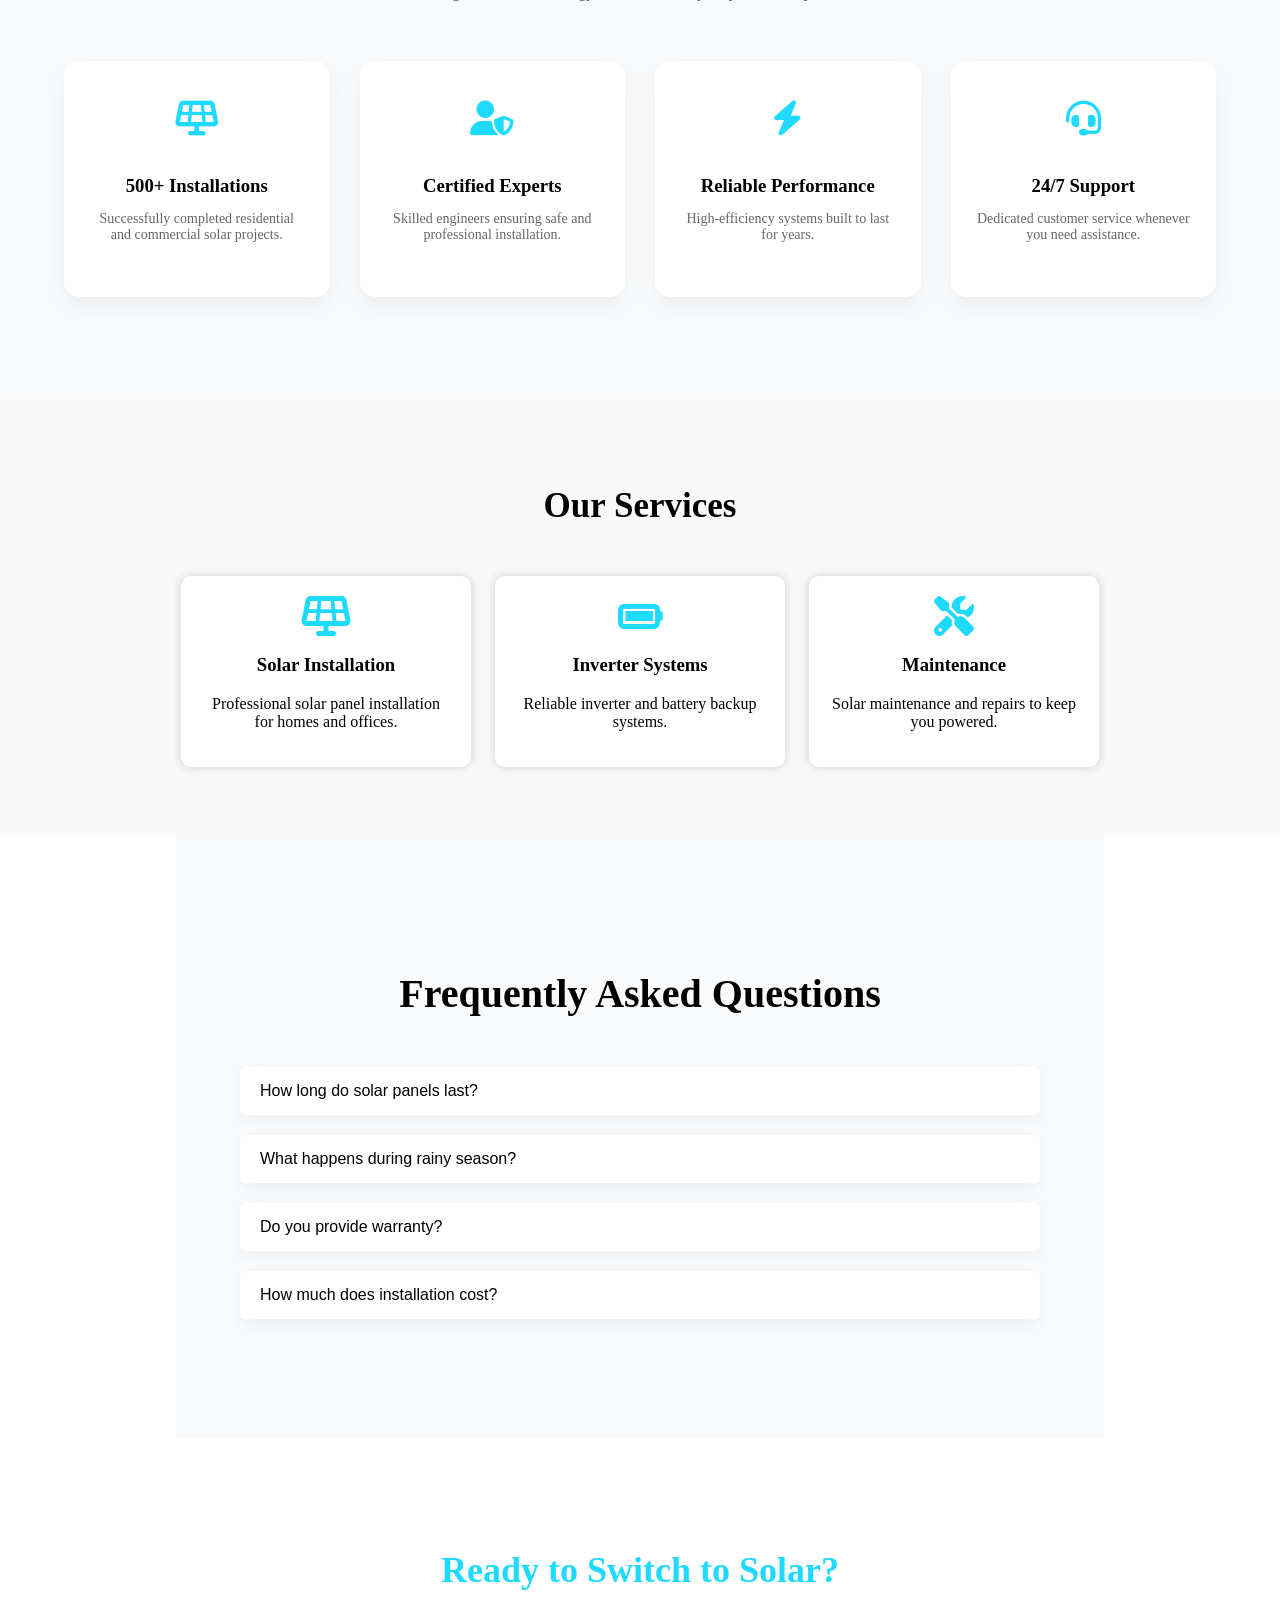
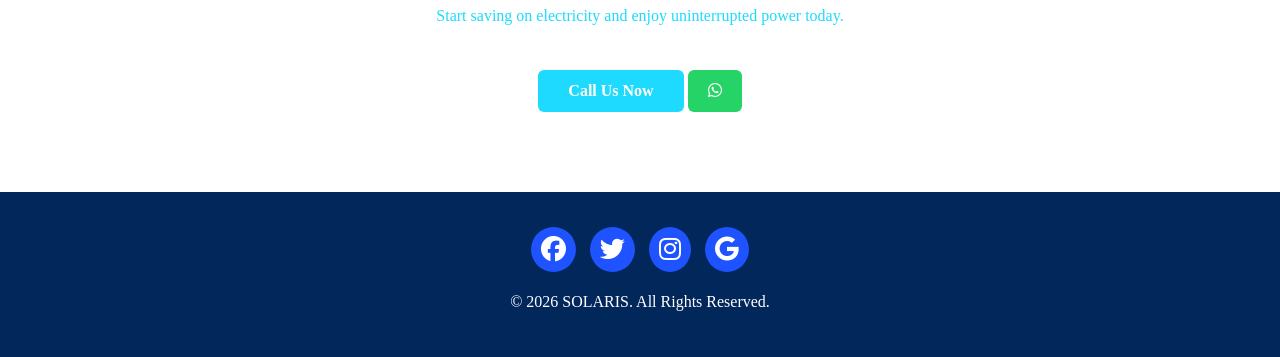
==== commit bdf2914f: "change" ====
--- a/index.html
+++ b/index.html
@@ -120,7 +120,7 @@
 
     <section class="why-us">
         <div class="container">
-            <h2>Why Choose SOLERGY?</h2>
+            <h2>Why Choose SOLARIS?</h2>
             <p class="why-sub">
                 Delivering reliable solar energy solutions with quality, trust and performance.
             </p>
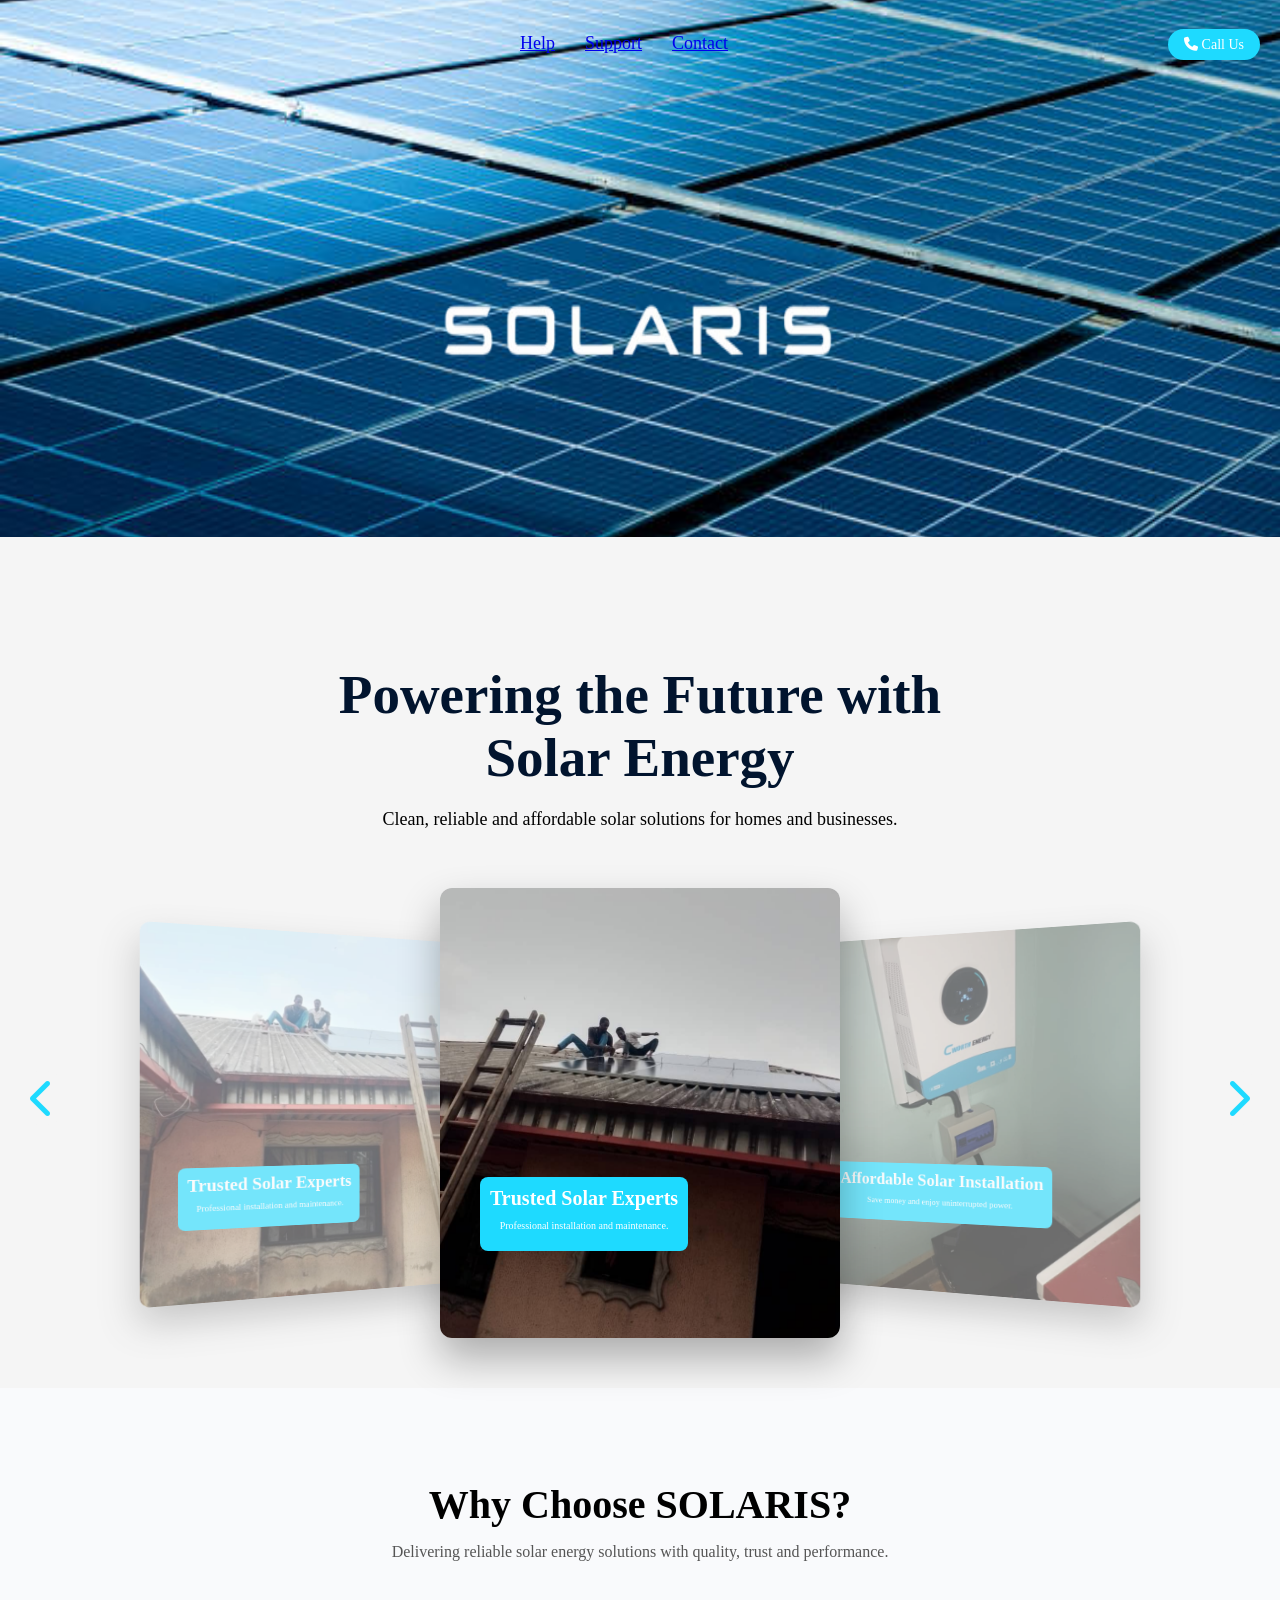
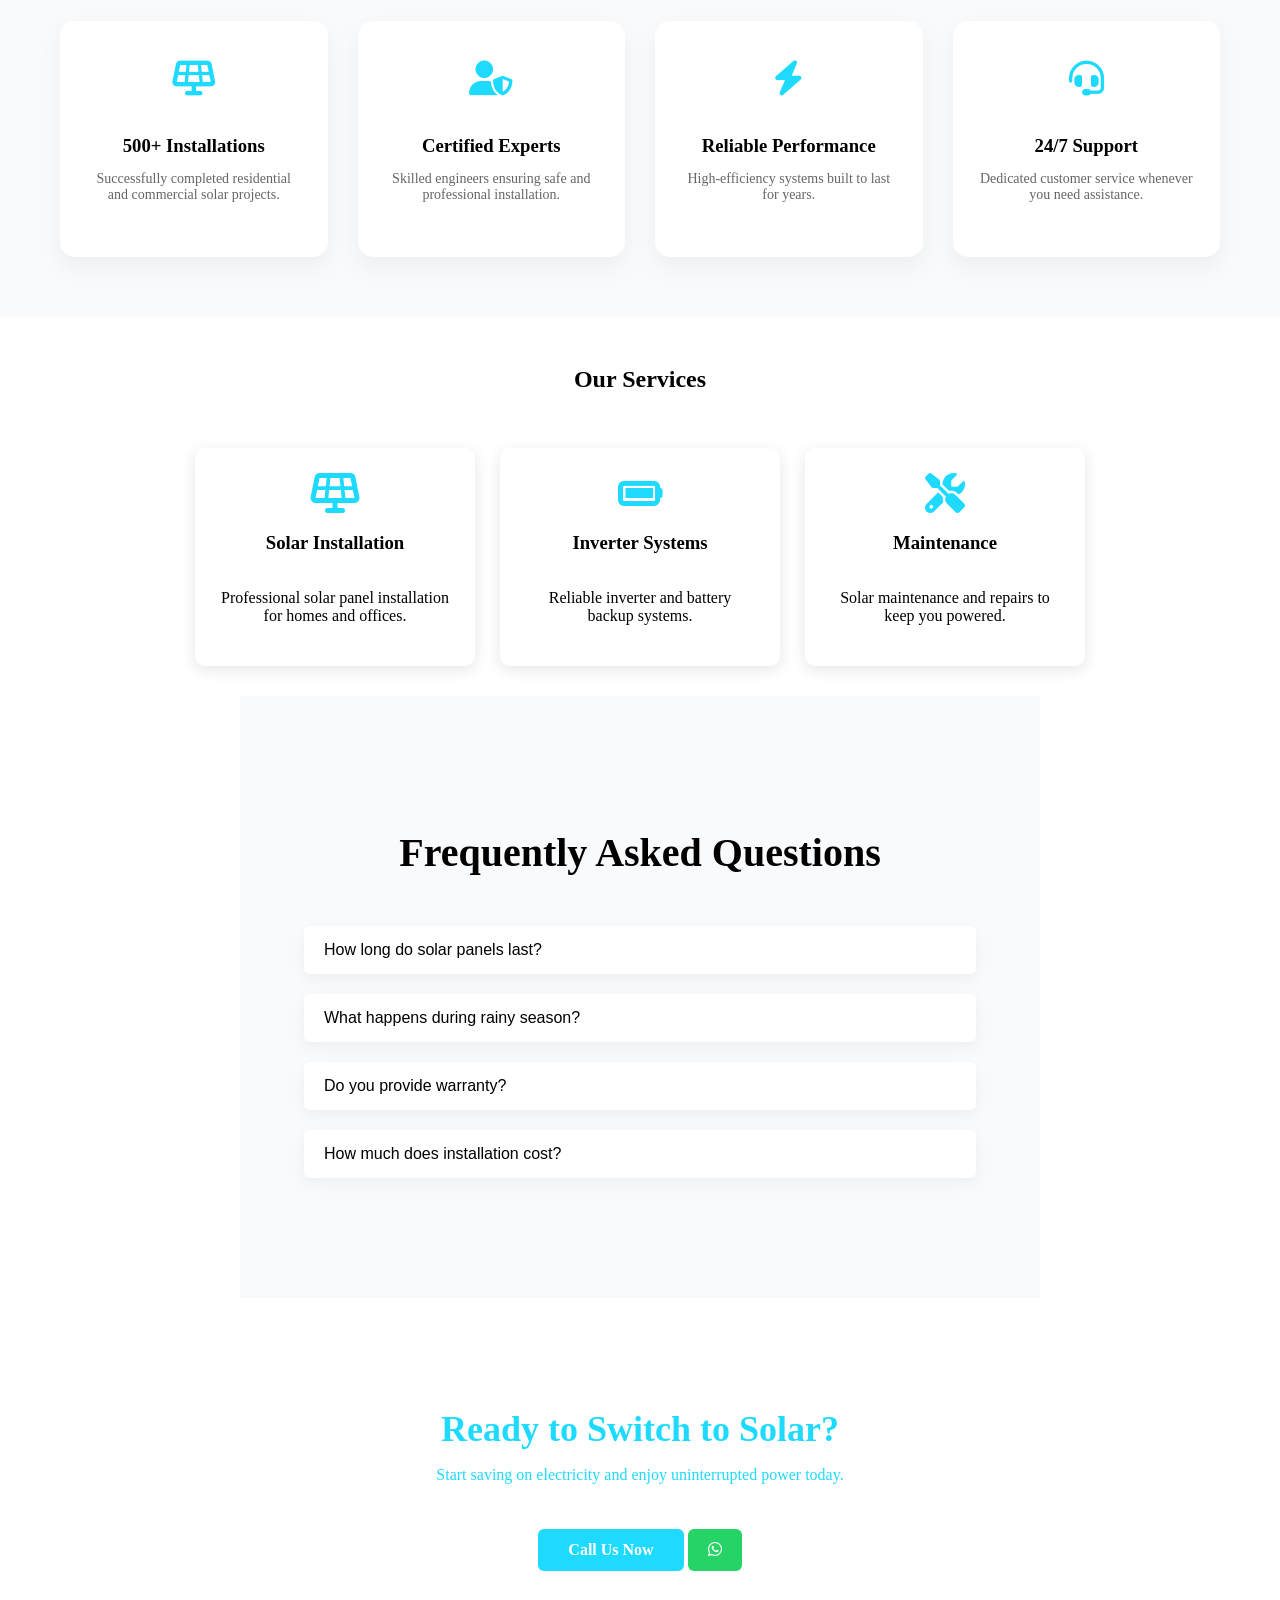
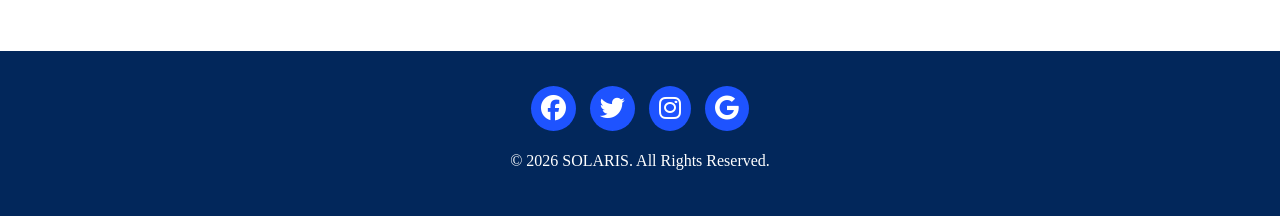
==== commit 21dd588d: "all changed" ====
--- a/index.html
+++ b/index.html
@@ -21,9 +21,9 @@
 
             <div class="help">
                 <ul id="navMenu">
-                    <li>Help</li>
-                    <li>Support</li>
-                    <li>Contact Us</li>
+                    <li><a href="help.html">Help</a></li>
+                    <li><a href="support.html">Support</a></li>
+                    <li><a href="contact.html">Contact</a></li>
                 </ul>
             </div>
             <div class="nav-right">
--- a/index.css
+++ b/index.css
@@ -1,3 +1,10 @@
+* {
+    box-sizing: border-box;
+}
+
+html {
+    overflow-x: hidden;
+}
 body {
     margin: 0;
     padding: 0;
@@ -215,7 +222,7 @@
 }
 
 .why-us {
-    padding: 100px 5%;
+    padding: 60px;
     background: #f9fafc;
     text-align: center;
 }
@@ -266,25 +273,31 @@
 }
 
 .services {
-    padding: 60px 20px;
     text-align: center;
-    background-color: rgb(250, 249, 249);
+    padding: 30px 20px;
+
+    display: flex;
+    flex-wrap: wrap;
+    justify-content: center;
+    align-items: stretch;
+    gap: 25px;
 }
 
 .services h2 {
-    font-size: 35px;
-    margin-bottom: 40px;
+    width: 100%;
+    margin-bottom: 30px;
 }
 
 .service-box {
-    display: inline-block;
-    width: 250px;
-    padding: 20px;
-    margin: 10px;
-    box-shadow: 0 0 10px #ccc;
+    background: #fff;
+    padding: 25px;
+    width: 280px;
     border-radius: 10px;
-    background-color: #fff;
+    box-shadow: 0 4px 15px rgba(0,0,0,0.1);
     transition: 0.3s ease;
+    display: flex;
+    flex-direction: column;
+    align-items: center;
 }
 
 .service-box:hover {
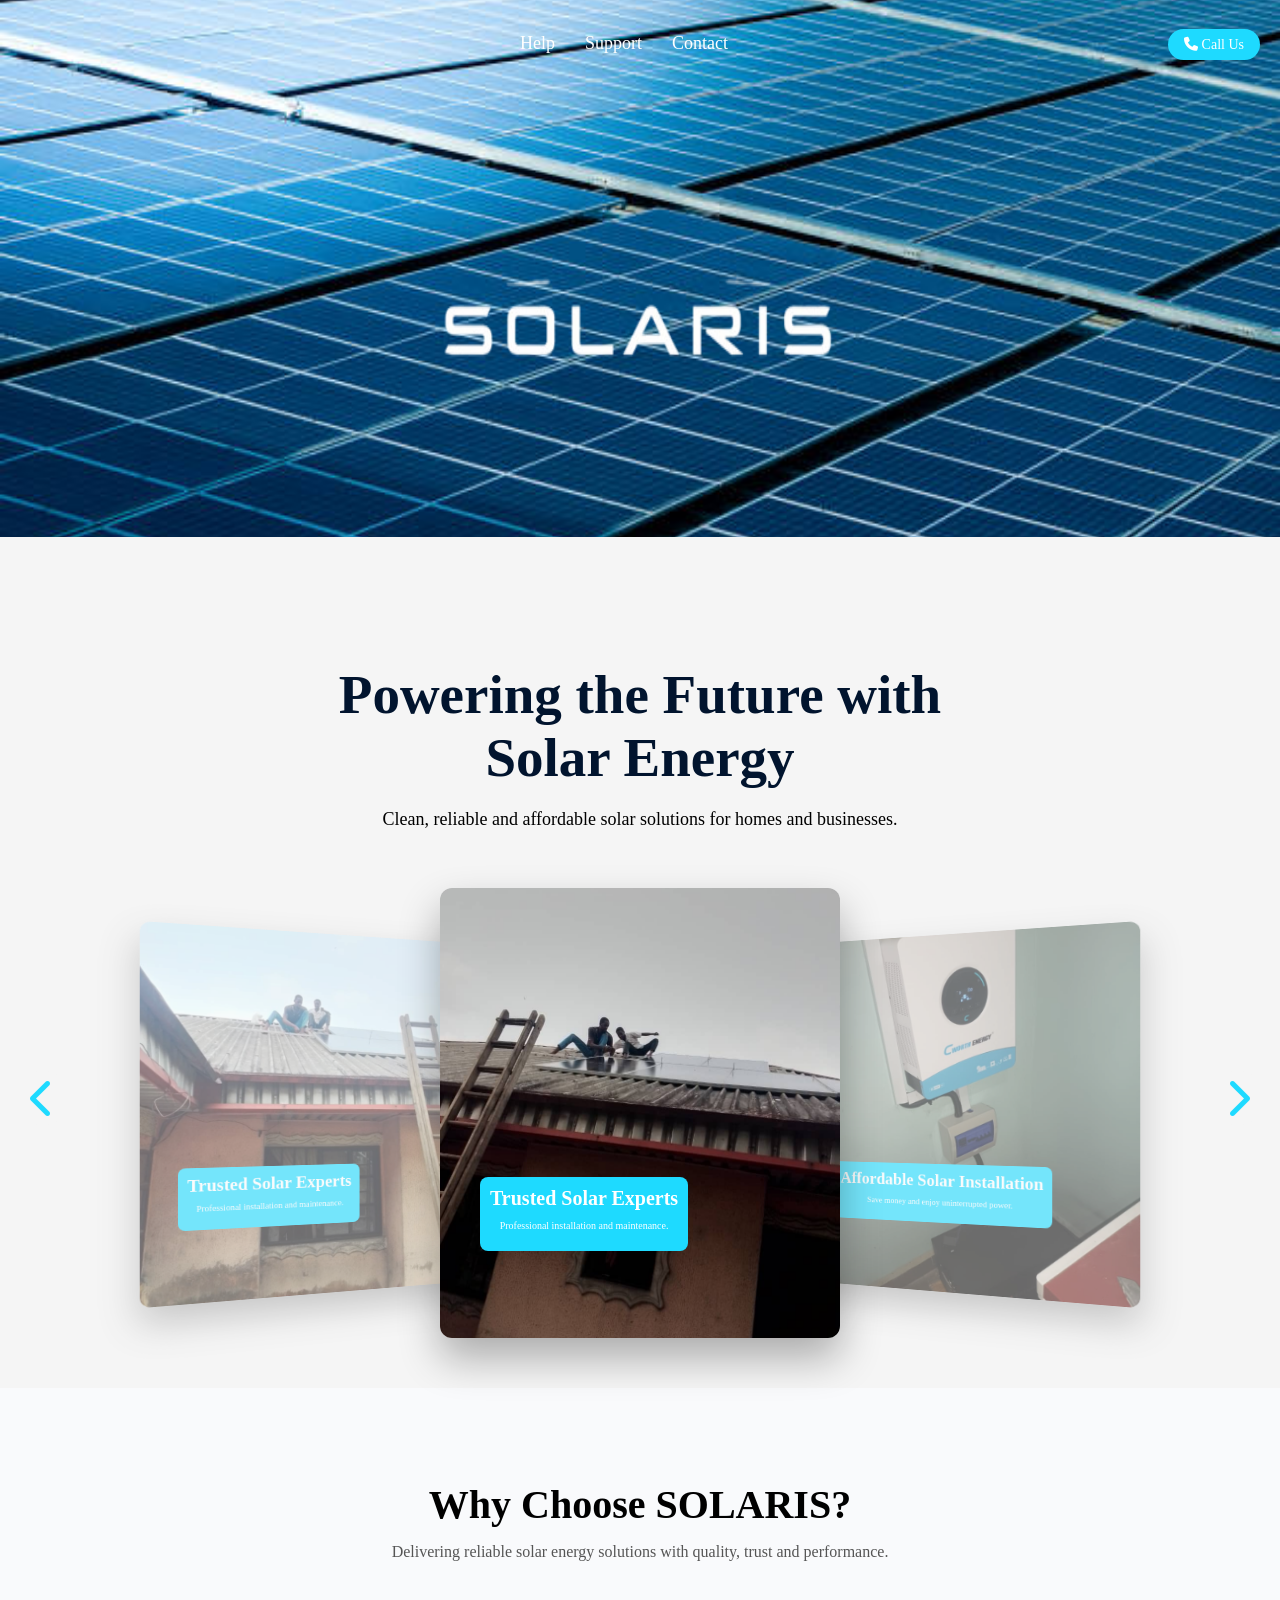
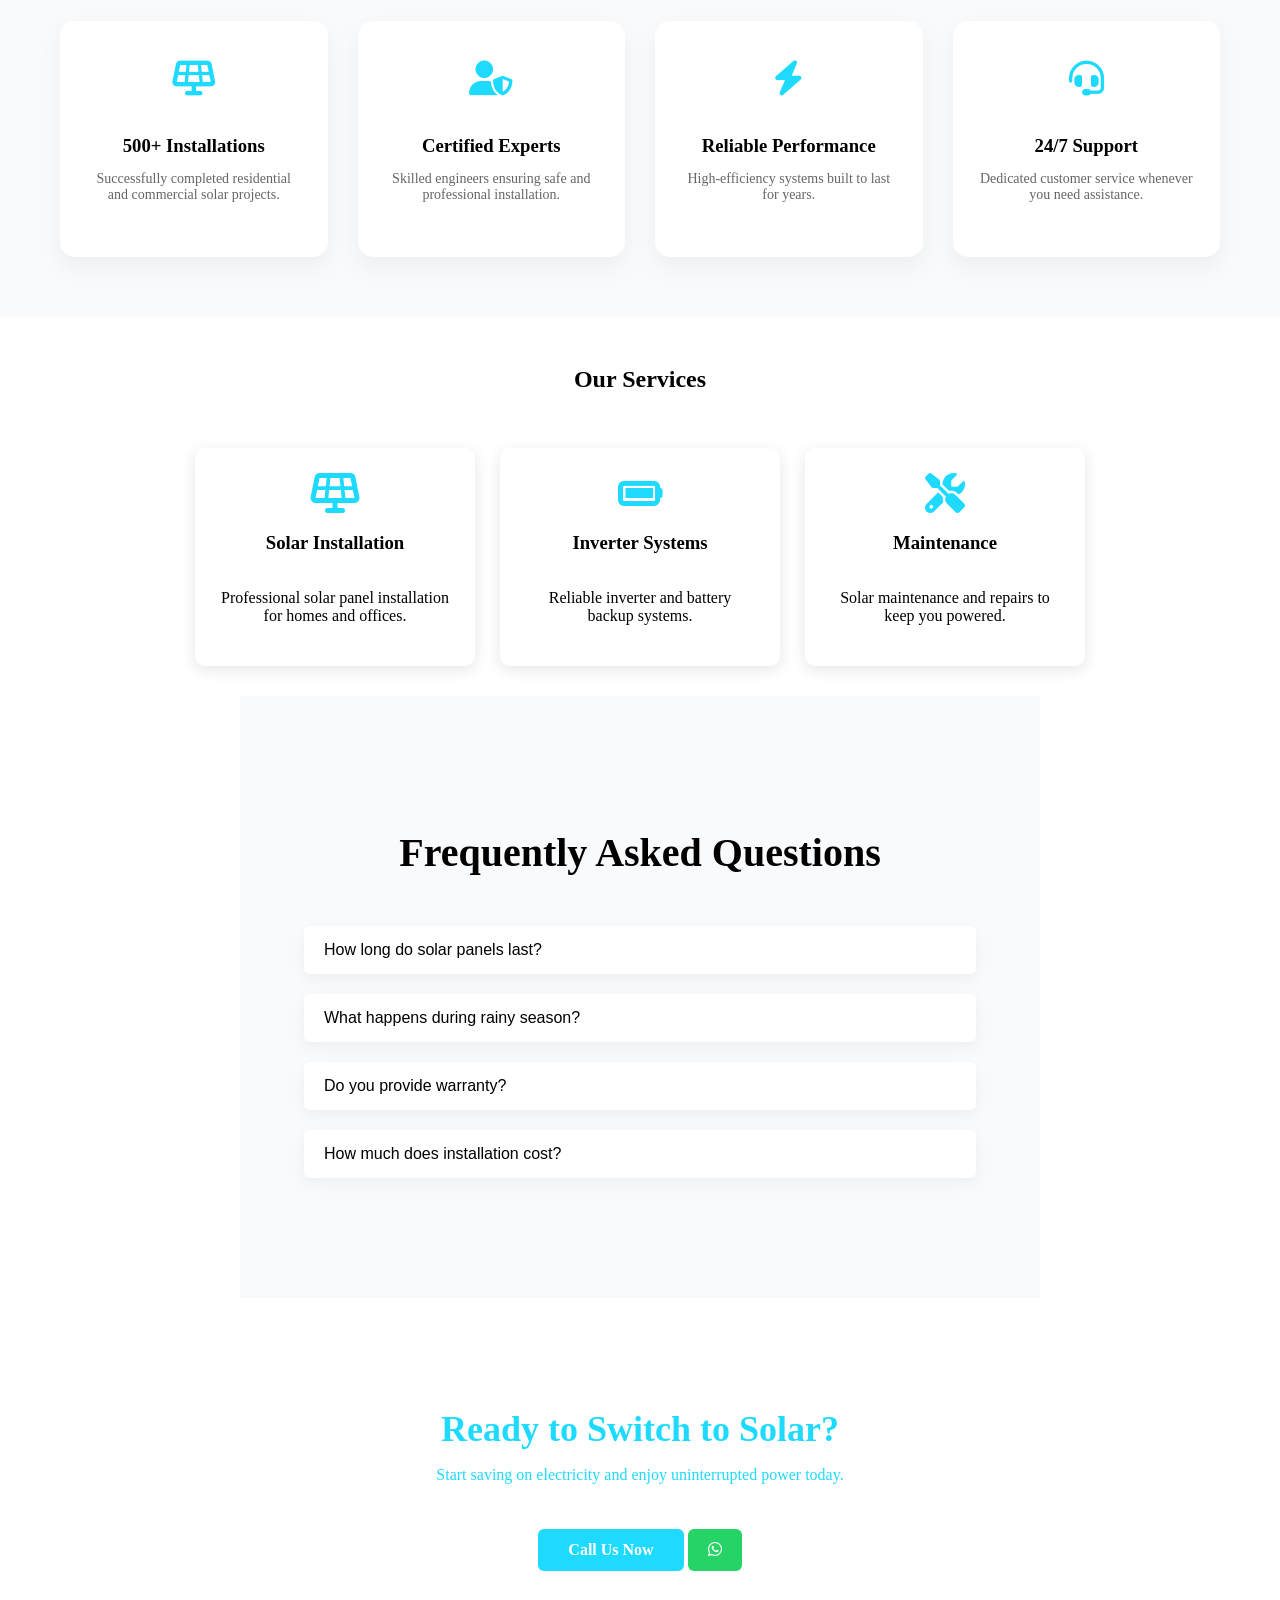
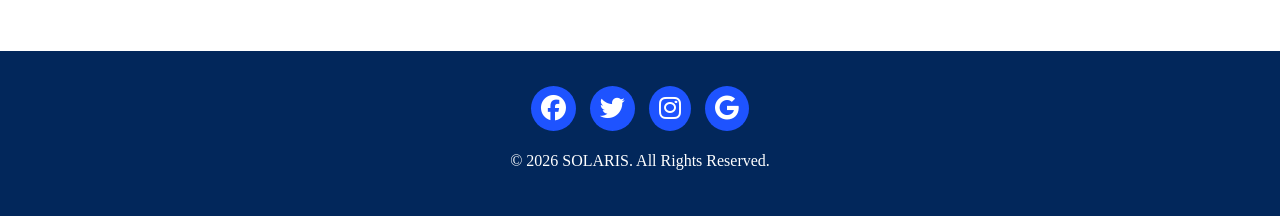
==== commit fa143d28: "changes" ====
--- a/index.html
+++ b/index.html
@@ -27,7 +27,7 @@
                 </ul>
             </div>
             <div class="nav-right">
-                <a href="tel:+2348136838517" class="call-btn">
+                <a href="tel:+2348136838517" class="call-btn" target="_blank">
                     <i class="fa fa-phone"></i> Call Us
                 </a>
             </div>
--- a/index.css
+++ b/index.css
@@ -59,12 +59,14 @@
     color: white;
 }
 
-.help li {
+.help li a{
+    color: #fff;
+    text-decoration: none;
     cursor: pointer;
     transition: 0.3s;
 }
 
-.help li:hover {
+.help li a:hover {
     color: rgb(30, 218, 255);
 }
 
@@ -82,8 +84,13 @@
     color: white;
     text-decoration: none;
     font-size: 14px;
-}
-
+    transition: 0.3 ease;
+    animation: pulse 2s infinite;
+}
+.call-btn:hover {
+    transform: scale(1.1);
+    box-shadow: 0 10px 25px rgba(0,0,0,0.3);
+}
 /* .social-links {
     display: flex;
     justify-content: center;
